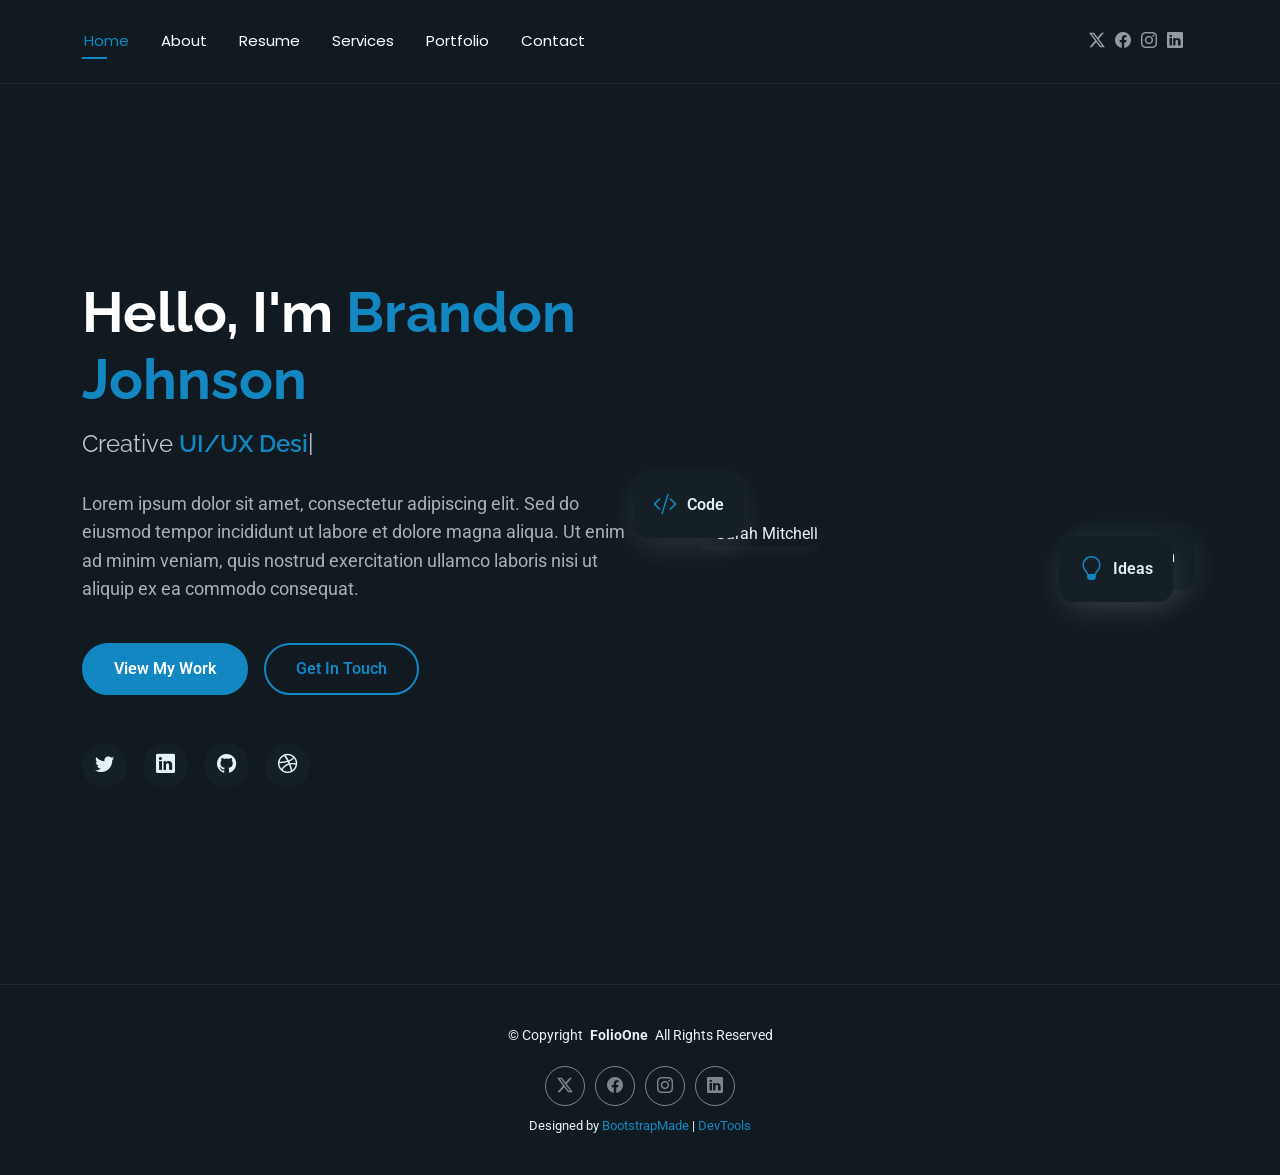
==== index.html @ 0d21492f "Sablono failai" ====
<!DOCTYPE html>
<html lang="en">

<head>
  <meta charset="utf-8">
  <meta content="width=device-width, initial-scale=1.0" name="viewport">
  <title>Index - FolioOne Bootstrap Template</title>
  <meta name="description" content="">
  <meta name="keywords" content="">

  <!-- Favicons -->
  <link href="assets/img/favicon.png" rel="icon">
  <link href="assets/img/apple-touch-icon.png" rel="apple-touch-icon">

  <!-- Fonts -->
  <link href="https://fonts.googleapis.com" rel="preconnect">
  <link href="https://fonts.gstatic.com" rel="preconnect" crossorigin>
  <link href="https://fonts.googleapis.com/css2?family=Roboto:ital,wght@0,100;0,300;0,400;0,500;0,700;0,900;1,100;1,300;1,400;1,500;1,700;1,900&family=Poppins:ital,wght@0,100;0,200;0,300;0,400;0,500;0,600;0,700;0,800;0,900;1,100;1,200;1,300;1,400;1,500;1,600;1,700;1,800;1,900&family=Raleway:ital,wght@0,100;0,200;0,300;0,400;0,500;0,600;0,700;0,800;0,900;1,100;1,200;1,300;1,400;1,500;1,600;1,700;1,800;1,900&display=swap" rel="stylesheet">

  <!-- Vendor CSS Files -->
  <link href="assets/vendor/bootstrap/css/bootstrap.min.css" rel="stylesheet">
  <link href="assets/vendor/bootstrap-icons/bootstrap-icons.css" rel="stylesheet">
  <link href="assets/vendor/aos/aos.css" rel="stylesheet">
  <link href="assets/vendor/swiper/swiper-bundle.min.css" rel="stylesheet">
  <link href="assets/vendor/glightbox/css/glightbox.min.css" rel="stylesheet">

  <!-- Main CSS File -->
  <link href="assets/css/main.css" rel="stylesheet">

  <!-- =======================================================
  * Template Name: FolioOne
  * Template URL: https://bootstrapmade.com/folioone-bootstrap-portfolio-website-template/
  * Updated: Aug 23 2025 with Bootstrap v5.3.7
  * Author: BootstrapMade.com
  * License: https://bootstrapmade.com/license/
  ======================================================== -->
</head>

<body class="index-page">

  <header id="header" class="header d-flex align-items-center light-background sticky-top">
    <div class="container position-relative d-flex align-items-center justify-content-between">

      <!-- <a href="index.html" class="logo d-flex align-items-center me-auto me-xl-0">
      <img src="assets/img/logo.webp" alt="">
      <h1 class="sitename">FolioOne</h1> 
    </a> -->

      <nav id="navmenu" class="navmenu">
        <ul>
          <li><a href="index.html" class="active">Home</a></li>
          <li><a href="about.html">About</a></li>
          <li><a href="resume.html">Resume</a></li>
          <li><a href="services.html">Services</a></li>
          <li><a href="portfolio.html">Portfolio</a></li>
          <li><a href="contact.html">Contact</a></li>
        </ul>
        <i class="mobile-nav-toggle d-xl-none bi bi-list"></i>
      </nav>

      <div class="header-social-links">
        <a href="#" class="twitter"><i class="bi bi-twitter-x"></i></a>
        <a href="#" class="facebook"><i class="bi bi-facebook"></i></a>
        <a href="#" class="instagram"><i class="bi bi-instagram"></i></a>
        <a href="#" class="linkedin"><i class="bi bi-linkedin"></i></a>
      </div>

    </div>
  </header>

  <main class="main">

    <!-- Hero Section -->
    <section id="hero" class="hero section">

      <div class="container" data-aos="fade-up" data-aos-delay="100">

        <div class="row gy-4 align-items-center">
          <div class="col-lg-6 order-2 order-lg-1">
            <div class="hero-content">
              <h1 data-aos="fade-up" data-aos-delay="200">Hello, I'm <span class="highlight">Brandon Johnson</span></h1>
              <h2 data-aos="fade-up" data-aos-delay="300">Creative <span class="typed" data-typed-items="UI/UX Designer, Web Developer, Digital Artist, Brand Strategist"></span></h2>
              <p data-aos="fade-up" data-aos-delay="400">Lorem ipsum dolor sit amet, consectetur adipiscing elit. Sed do eiusmod tempor incididunt ut labore et dolore magna aliqua. Ut enim ad minim veniam, quis nostrud exercitation ullamco laboris nisi ut aliquip ex ea commodo consequat.</p>
              <div class="hero-actions" data-aos="fade-up" data-aos-delay="500">
                <a href="portfolio.html" class="btn btn-primary">View My Work</a>
                <a href="contact.html" class="btn btn-outline">Get In Touch</a>
              </div>
              <div class="social-links" data-aos="fade-up" data-aos-delay="600">
                <a href="#"><i class="bi bi-twitter"></i></a>
                <a href="#"><i class="bi bi-linkedin"></i></a>
                <a href="#"><i class="bi bi-github"></i></a>
                <a href="#"><i class="bi bi-dribbble"></i></a>
              </div>
            </div>
          </div>
          <div class="col-lg-6 order-1 order-lg-2">
            <div class="hero-image" data-aos="zoom-in" data-aos-delay="300">
              <div class="image-wrapper">
                <img src="assets/img/profile/profile-square-11.webp" alt="Sarah Mitchell" class="img-fluid">
                <div class="floating-elements">
                  <div class="floating-card design" data-aos="fade-left" data-aos-delay="700">
                    <i class="bi bi-palette"></i>
                    <span>Design</span>
                  </div>
                  <div class="floating-card code" data-aos="fade-right" data-aos-delay="800">
                    <i class="bi bi-code-slash"></i>
                    <span>Code</span>
                  </div>
                  <div class="floating-card creativity" data-aos="fade-up" data-aos-delay="900">
                    <i class="bi bi-lightbulb"></i>
                    <span>Ideas</span>
                  </div>
                </div>
              </div>
            </div>
          </div>
        </div>

      </div>

    </section><!-- /Hero Section -->

  </main>

  <footer id="footer" class="footer">

    <div class="container">
      <div class="copyright text-center ">
        <p>© <span>Copyright</span> <strong class="px-1 sitename">FolioOne</strong> <span>All Rights Reserved<br></span></p>
      </div>
      <div class="social-links d-flex justify-content-center">
        <a href=""><i class="bi bi-twitter-x"></i></a>
        <a href=""><i class="bi bi-facebook"></i></a>
        <a href=""><i class="bi bi-instagram"></i></a>
        <a href=""><i class="bi bi-linkedin"></i></a>
      </div>
      <div class="credits">
        <!-- All the links in the footer should remain intact. -->
        <!-- You can delete the links only if you've purchased the pro version. -->
        <!-- Licensing information: https://bootstrapmade.com/license/ -->
        <!-- Purchase the pro version with working PHP/AJAX contact form: [buy-url] -->
        Designed by <a href="https://bootstrapmade.com/">BootstrapMade</a> | <a href="https://bootstrapmade.com/tools/">DevTools</a>
      </div>
    </div>

  </footer>

  <!-- Scroll Top -->
  <a href="#" id="scroll-top" class="scroll-top d-flex align-items-center justify-content-center"><i class="bi bi-arrow-up-short"></i></a>

  <!-- Preloader -->
  <div id="preloader"></div>

  <!-- Vendor JS Files -->
  <script src="assets/vendor/bootstrap/js/bootstrap.bundle.min.js"></script>
  <script src="assets/vendor/php-email-form/validate.js"></script>
  <script src="assets/vendor/aos/aos.js"></script>
  <script src="assets/vendor/typed.js/typed.umd.js"></script>
  <script src="assets/vendor/waypoints/noframework.waypoints.js"></script>
  <script src="assets/vendor/purecounter/purecounter_vanilla.js"></script>
  <script src="assets/vendor/swiper/swiper-bundle.min.js"></script>
  <script src="assets/vendor/imagesloaded/imagesloaded.pkgd.min.js"></script>
  <script src="assets/vendor/isotope-layout/isotope.pkgd.min.js"></script>
  <script src="assets/vendor/glightbox/js/glightbox.min.js"></script>

  <!-- Main JS File -->
  <script src="assets/js/main.js"></script>

</body>

</html>
---- assets/css/main.css ----
/**
* Template Name: FolioOne
* Template URL: https://bootstrapmade.com/folioone-bootstrap-portfolio-website-template/
* Updated: Aug 23 2025 with Bootstrap v5.3.7
* Author: BootstrapMade.com
* License: https://bootstrapmade.com/license/
*/

/*--------------------------------------------------------------
# Font & Color Variables
# Help: https://bootstrapmade.com/color-system/
--------------------------------------------------------------*/
/* Fonts */
:root {
  --default-font: "Roboto",  system-ui, -apple-system, "Segoe UI", Roboto, "Helvetica Neue", Arial, "Noto Sans", "Liberation Sans", sans-serif, "Apple Color Emoji", "Segoe UI Emoji", "Segoe UI Symbol", "Noto Color Emoji";
  --heading-font: "Raleway",  sans-serif;
  --nav-font: "Poppins",  sans-serif;
}

/* Global Colors - The following color variables are used throughout the website. Updating them here will change the color scheme of the entire website */
:root { 
  --background-color: #101a20; /* Background color for the entire website, including individual sections */
  --default-color: #e7f2f7; /* Default color used for the majority of the text content across the entire website */
  --heading-color: #ffffff; /* Color for headings, subheadings and title throughout the website */
  --accent-color: #1387c1; /* Accent color that represents your brand on the website. It's used for buttons, links, and other elements that need to stand out */
  --surface-color: #141f26; /* The surface color is used as a background of boxed elements within sections, such as cards, icon boxes, or other elements that require a visual separation from the global background. */
  --contrast-color: #ffffff; /* Contrast color for text, ensuring readability against backgrounds of accent, heading, or default colors. */
}

/* Nav Menu Colors - The following color variables are used specifically for the navigation menu. They are separate from the global colors to allow for more customization options */
:root {
  --nav-color: #ffffff;  /* The default color of the main navmenu links */
  --nav-hover-color: #1387c1; /* Applied to main navmenu links when they are hovered over or active */
  --nav-mobile-background-color: #213642; /* Used as the background color for mobile navigation menu */
  --nav-dropdown-background-color: #051117; /* Used as the background color for dropdown items that appear when hovering over primary navigation items */
  --nav-dropdown-color: #e7f2f7; /* Used for navigation links of the dropdown items in the navigation menu. */
  --nav-dropdown-hover-color: #1387c1; /* Similar to --nav-hover-color, this color is applied to dropdown navigation links when they are hovered over. */
}

/* Color Presets - These classes override global colors when applied to any section or element, providing reuse of the sam color scheme. */

.light-background {
  --background-color: #142027;
  --surface-color: #325264;
}

.dark-background {
  --background-color: #0b1419;
  --default-color: #ffffff;
  --heading-color: #ffffff;
  --surface-color: #252525;
  --contrast-color: #ffffff;
}

/* Smooth scroll */
:root {
  scroll-behavior: smooth;
}

/*--------------------------------------------------------------
# General Styling & Shared Classes
--------------------------------------------------------------*/
body {
  color: var(--default-color);
  background-color: var(--background-color);
  font-family: var(--default-font);
}

a {
  color: var(--accent-color);
  text-decoration: none;
  transition: 0.3s;
}

a:hover {
  color: color-mix(in srgb, var(--accent-color), transparent 25%);
  text-decoration: none;
}

h1,
h2,
h3,
h4,
h5,
h6 {
  color: var(--heading-color);
  font-family: var(--heading-font);
}

/* PHP Email Form Messages
------------------------------*/
.php-email-form .error-message {
  display: none;
  background: #df1529;
  color: #ffffff;
  text-align: left;
  padding: 15px;
  margin-bottom: 24px;
  font-weight: 600;
}

.php-email-form .sent-message {
  display: none;
  color: #ffffff;
  background: #059652;
  text-align: center;
  padding: 15px;
  margin-bottom: 24px;
  font-weight: 600;
}

.php-email-form .loading {
  display: none;
  background: var(--surface-color);
  text-align: center;
  padding: 15px;
  margin-bottom: 24px;
}

.php-email-form .loading:before {
  content: "";
  display: inline-block;
  border-radius: 50%;
  width: 24px;
  height: 24px;
  margin: 0 10px -6px 0;
  border: 3px solid var(--accent-color);
  border-top-color: var(--surface-color);
  animation: php-email-form-loading 1s linear infinite;
}

@keyframes php-email-form-loading {
  0% {
    transform: rotate(0deg);
  }

  100% {
    transform: rotate(360deg);
  }
}

/*--------------------------------------------------------------
# Global Header
--------------------------------------------------------------*/
.header {
  --background-color: rgba(255, 255, 255, 0);
  color: var(--default-color);
  background-color: var(--background-color);
  padding: 15px 0;
  transition: all 0.5s;
  z-index: 997;
  border-bottom: 1px solid color-mix(in srgb, var(--default-color), transparent 92%);
}

.header .logo {
  line-height: 1;
}

.header .logo img {
  max-height: 36px;
  margin-right: 8px;
}

.header .logo h1 {
  font-size: 32px;
  margin: 0;
  font-weight: 400;
  color: var(--heading-color);
}

.header .header-social-links {
  padding-right: 15px;
}

.header .header-social-links a {
  color: color-mix(in srgb, var(--default-color), transparent 40%);
  padding-left: 6px;
  display: inline-block;
  transition: 0.3s;
  font-size: 16px;
}

.header .header-social-links a:hover {
  color: var(--default-color);
}

.header .header-social-links a i {
  line-height: 0px;
}

@media (max-width: 1200px) {
  .header .logo {
    order: 1;
  }

  .header .header-social-links {
    order: 2;
  }

  .header .navmenu {
    order: 3;
  }
}

/* Global Header on Scroll
------------------------------*/
.scrolled .header {
  --background-color: rgba(16, 26, 32, 0.9);
}

/*--------------------------------------------------------------
# Navigation Menu
--------------------------------------------------------------*/
/* Desktop Navigation */
@media (min-width: 1200px) {
  .navmenu {
    padding: 0;
  }

  .navmenu ul {
    margin: 0;
    padding: 0;
    display: flex;
    list-style: none;
    align-items: center;
  }

  .navmenu li {
    position: relative;
  }

  .navmenu>ul>li {
    white-space: nowrap;
    padding: 15px 28px 15px 0;
  }

  .navmenu>ul>li:last-child {
    padding-right: 0;
  }

  .navmenu a,
  .navmenu a:focus {
    color: var(--nav-color);
    font-size: 15px;
    padding: 0 2px;
    font-family: var(--nav-font);
    font-weight: 400;
    display: flex;
    align-items: center;
    justify-content: space-between;
    white-space: nowrap;
    transition: 0.3s;
    position: relative;
  }

  .navmenu a i,
  .navmenu a:focus i {
    font-size: 12px;
    line-height: 0;
    margin-left: 5px;
    transition: 0.3s;
  }

  .navmenu>ul>li>a:before {
    content: "";
    position: absolute;
    height: 2px;
    bottom: -6px;
    left: 0;
    background-color: var(--nav-hover-color);
    visibility: hidden;
    width: 0px;
    transition: all 0.3s ease-in-out 0s;
  }

  .navmenu a:hover:before,
  .navmenu li:hover>a:before,
  .navmenu .active:before {
    visibility: visible;
    width: 25px;
  }

  .navmenu li:hover>a,
  .navmenu .active,
  .navmenu .active:focus {
    color: var(--nav-hover-color);
  }

  .navmenu .dropdown ul {
    margin: 0;
    padding: 10px 0;
    background: var(--nav-dropdown-background-color);
    display: block;
    position: absolute;
    visibility: hidden;
    left: -5px;
    top: 130%;
    opacity: 0;
    transition: 0.3s;
    border-radius: 4px;
    z-index: 99;
    box-shadow: 0px 0px 30px rgba(0, 0, 0, 0.1);
  }

  .navmenu .dropdown ul li {
    min-width: 200px;
  }

  .navmenu .dropdown ul a {
    padding: 10px 20px;
    font-size: 15px;
    text-transform: none;
    color: var(--nav-dropdown-color);
  }

  .navmenu .dropdown ul a i {
    font-size: 12px;
  }

  .navmenu .dropdown ul a:hover,
  .navmenu .dropdown ul .active:hover,
  .navmenu .dropdown ul li:hover>a {
    color: var(--nav-dropdown-hover-color);
  }

  .navmenu .dropdown:hover>ul {
    opacity: 1;
    top: 100%;
    visibility: visible;
  }

  .navmenu .dropdown .dropdown ul {
    top: 0;
    left: -90%;
    visibility: hidden;
  }

  .navmenu .dropdown .dropdown:hover>ul {
    opacity: 1;
    top: 0;
    left: -100%;
    visibility: visible;
  }
}

/* Mobile Navigation */
@media (max-width: 1199px) {
  .mobile-nav-toggle {
    color: var(--nav-color);
    font-size: 28px;
    line-height: 0;
    margin-right: 10px;
    cursor: pointer;
    transition: color 0.3s;
  }

  .navmenu {
    padding: 0;
    z-index: 9997;
  }

  .navmenu ul {
    display: none;
    list-style: none;
    position: absolute;
    inset: 60px 20px 20px 20px;
    padding: 10px 0;
    margin: 0;
    border-radius: 6px;
    background-color: var(--nav-mobile-background-color);
    border: 1px solid color-mix(in srgb, var(--default-color), transparent 90%);
    box-shadow: none;
    overflow-y: auto;
    transition: 0.3s;
    z-index: 9998;
  }

  .navmenu a,
  .navmenu a:focus {
    color: var(--nav-dropdown-color);
    padding: 10px 20px;
    font-family: var(--nav-font);
    font-size: 17px;
    font-weight: 500;
    display: flex;
    align-items: center;
    justify-content: space-between;
    white-space: nowrap;
    transition: 0.3s;
  }

  .navmenu a i,
  .navmenu a:focus i {
    font-size: 12px;
    line-height: 0;
    margin-left: 5px;
    width: 30px;
    height: 30px;
    display: flex;
    align-items: center;
    justify-content: center;
    border-radius: 50%;
    transition: 0.3s;
    background-color: color-mix(in srgb, var(--accent-color), transparent 90%);
  }

  .navmenu a i:hover,
  .navmenu a:focus i:hover {
    background-color: var(--accent-color);
    color: var(--contrast-color);
  }

  .navmenu a:hover,
  .navmenu .active,
  .navmenu .active:focus {
    color: var(--nav-dropdown-hover-color);
  }

  .navmenu .active i,
  .navmenu .active:focus i {
    background-color: var(--accent-color);
    color: var(--contrast-color);
    transform: rotate(180deg);
  }

  .navmenu .dropdown ul {
    position: static;
    display: none;
    z-index: 99;
    padding: 10px 0;
    margin: 10px 20px;
    background-color: var(--nav-dropdown-background-color);
    transition: all 0.5s ease-in-out;
  }

  .navmenu .dropdown ul ul {
    background-color: rgba(33, 37, 41, 0.1);
  }

  .navmenu .dropdown>.dropdown-active {
    display: block;
    background-color: rgba(33, 37, 41, 0.03);
  }

  .mobile-nav-active {
    overflow: hidden;
  }

  .mobile-nav-active .mobile-nav-toggle {
    color: #fff;
    position: absolute;
    font-size: 32px;
    top: 15px;
    right: 15px;
    margin-right: 0;
    z-index: 9999;
  }

  .mobile-nav-active .navmenu {
    position: fixed;
    overflow: hidden;
    inset: 0;
    background: rgba(33, 37, 41, 0.8);
    transition: 0.3s;
  }

  .mobile-nav-active .navmenu>ul {
    display: block;
  }
}

/*--------------------------------------------------------------
# Global Footer
--------------------------------------------------------------*/
.footer {
  color: var(--default-color);
  background-color: var(--background-color);
  font-size: 14px;
  padding: 40px 0;
  position: relative;
  border-top: 1px solid color-mix(in srgb, var(--default-color), transparent 92%);
}

.footer .copyright p {
  margin-bottom: 0;
}

.footer .social-links {
  margin-top: 20px;
}

.footer .social-links a {
  display: flex;
  align-items: center;
  justify-content: center;
  width: 40px;
  height: 40px;
  border-radius: 50%;
  border: 1px solid color-mix(in srgb, var(--default-color), transparent 50%);
  font-size: 16px;
  color: color-mix(in srgb, var(--default-color), transparent 50%);
  margin: 0 5px;
  transition: 0.3s;
}

.footer .social-links a:hover {
  color: var(--accent-color);
  border-color: var(--accent-color);
}

.footer .credits {
  margin-top: 10px;
  font-size: 13px;
  text-align: center;
}

/*--------------------------------------------------------------
# Preloader
--------------------------------------------------------------*/
#preloader {
  position: fixed;
  inset: 0;
  z-index: 9999;
  overflow: hidden;
  background-color: var(--background-color);
  transition: all 0.6s ease-out;
  width: 100%;
  height: 100vh;
}

#preloader:before,
#preloader:after {
  content: "";
  position: absolute;
  border: 4px solid var(--accent-color);
  border-radius: 50%;
  animation: animate-preloader 2s cubic-bezier(0, 0.2, 0.8, 1) infinite;
}

#preloader:after {
  animation-delay: -0.5s;
}

@keyframes animate-preloader {
  0% {
    width: 10px;
    height: 10px;
    top: calc(50% - 5px);
    left: calc(50% - 5px);
    opacity: 1;
  }

  100% {
    width: 72px;
    height: 72px;
    top: calc(50% - 36px);
    left: calc(50% - 36px);
    opacity: 0;
  }
}

/*--------------------------------------------------------------
# Scroll Top Button
--------------------------------------------------------------*/
.scroll-top {
  position: fixed;
  visibility: hidden;
  opacity: 0;
  right: 15px;
  bottom: -15px;
  z-index: 99999;
  background-color: var(--accent-color);
  width: 44px;
  height: 44px;
  border-radius: 50px;
  transition: all 0.4s;
}

.scroll-top i {
  font-size: 24px;
  color: var(--contrast-color);
  line-height: 0;
}

.scroll-top:hover {
  background-color: color-mix(in srgb, var(--accent-color), transparent 20%);
  color: var(--contrast-color);
}

.scroll-top.active {
  visibility: visible;
  opacity: 1;
  bottom: 15px;
}

/*--------------------------------------------------------------
# Disable aos animation delay on mobile devices
--------------------------------------------------------------*/
@media screen and (max-width: 768px) {
  [data-aos-delay] {
    transition-delay: 0 !important;
  }
}

/*--------------------------------------------------------------
# Global Page Titles & Breadcrumbs
--------------------------------------------------------------*/
.page-title {
  color: var(--default-color);
  background-color: var(--background-color);
  position: relative;
}

.page-title .heading {
  padding: 80px 0;
  border-top: 1px solid color-mix(in srgb, var(--default-color), transparent 90%);
}

.page-title .heading h1 {
  font-size: 38px;
  font-weight: 700;
}

.page-title nav {
  background-color: color-mix(in srgb, var(--default-color), transparent 96%);
  padding: 20px 0;
}

.page-title nav ol {
  display: flex;
  flex-wrap: wrap;
  list-style: none;
  padding: 0;
  margin: 0;
  font-size: 16px;
  font-weight: 400;
}

.page-title nav ol li+li {
  padding-left: 10px;
}

.page-title nav ol li+li::before {
  content: "/";
  display: inline-block;
  padding-right: 10px;
  color: color-mix(in srgb, var(--default-color), transparent 70%);
}

/*--------------------------------------------------------------
# Global Sections
--------------------------------------------------------------*/
section,
.section {
  color: var(--default-color);
  background-color: var(--background-color);
  padding: 60px 0;
  scroll-margin-top: 100px;
  overflow: clip;
}

@media (max-width: 1199px) {

  section,
  .section {
    scroll-margin-top: 66px;
  }
}

/*--------------------------------------------------------------
# Global Section Titles
--------------------------------------------------------------*/
.section-title {
  text-align: center;
  padding-bottom: 60px;
  position: relative;
}

.section-title h2 {
  font-size: 3.5rem;
  font-weight: 400;
  line-height: 1.2;
  color: var(--heading-color);
  margin-bottom: 1.5rem;
  letter-spacing: -1px;
}

@media (max-width: 768px) {
  .section-title h2 {
    font-size: 2.5rem;
  }
}

.section-title p {
  font-size: 1.125rem;
  line-height: 1.8;
  color: color-mix(in srgb, var(--default-color), transparent 25%);
  max-width: 900px;
  margin: 0 auto;
  text-wrap: balance;
}

/*--------------------------------------------------------------
# Hero Section
--------------------------------------------------------------*/
.hero {
  padding: 80px 0;
  min-height: 100vh;
  display: flex;
  align-items: center;
}

.hero .hero-content h1 {
  font-size: 3.5rem;
  font-weight: 700;
  margin-bottom: 1rem;
  line-height: 1.2;
}

.hero .hero-content h1 .highlight {
  color: var(--accent-color);
  position: relative;
}

.hero .hero-content h1 .highlight::after {
  content: "";
  position: absolute;
  bottom: 0;
  left: 0;
  width: 100%;
  height: 3px;
  background: linear-gradient(90deg, var(--accent-color), color-mix(in srgb, var(--accent-color), transparent 50%));
  border-radius: 2px;
}

@media (max-width: 768px) {
  .hero .hero-content h1 {
    font-size: 2.5rem;
  }
}

.hero .hero-content h2 {
  font-size: 1.5rem;
  font-weight: 400;
  margin-bottom: 2rem;
  color: color-mix(in srgb, var(--default-color), transparent 20%);
}

.hero .hero-content h2 .typed {
  color: var(--accent-color);
  font-weight: 600;
}

@media (max-width: 768px) {
  .hero .hero-content h2 {
    font-size: 1.25rem;
  }
}

.hero .hero-content p {
  font-size: 1.1rem;
  line-height: 1.6;
  margin-bottom: 2.5rem;
  color: color-mix(in srgb, var(--default-color), transparent 30%);
}

.hero .hero-actions {
  display: flex;
  gap: 1rem;
  margin-bottom: 3rem;
}

.hero .hero-actions .btn {
  padding: 12px 30px;
  border-radius: 50px;
  font-weight: 600;
  text-decoration: none;
  transition: all 0.3s ease;
  border: 2px solid;
}

.hero .hero-actions .btn.btn-primary {
  background: var(--accent-color);
  color: var(--contrast-color);
  border-color: var(--accent-color);
}

.hero .hero-actions .btn.btn-primary:hover {
  background: color-mix(in srgb, var(--accent-color), black 15%);
  border-color: color-mix(in srgb, var(--accent-color), black 15%);
  transform: translateY(-2px);
}

.hero .hero-actions .btn.btn-outline {
  background: transparent;
  color: var(--accent-color);
  border-color: var(--accent-color);
}

.hero .hero-actions .btn.btn-outline:hover {
  transform: translateY(-2px);
}

@media (max-width: 576px) {
  .hero .hero-actions {
    flex-direction: column;
  }

  .hero .hero-actions .btn {
    text-align: center;
  }
}

.hero .social-links {
  display: flex;
  gap: 1rem;
}

.hero .social-links a {
  width: 45px;
  height: 45px;
  background: var(--surface-color);
  border-radius: 50%;
  display: flex;
  align-items: center;
  justify-content: center;
  color: var(--default-color);
  font-size: 1.2rem;
  transition: all 0.3s ease;
}

.hero .social-links a:hover {
  background: var(--accent-color);
  color: var(--contrast-color);
  transform: translateY(-3px);
  box-shadow: 0 8px 25px color-mix(in srgb, var(--accent-color), transparent 70%);
}

.hero .hero-image {
  position: relative;
}

.hero .hero-image .image-wrapper {
  position: relative;
  max-width: 450px;
  margin: 0 auto;
}

.hero .hero-image .image-wrapper img {
  border-radius: 20px;
  box-shadow: 0 5px 15px color-mix(in srgb, var(--default-color), transparent 95%);
  transition: transform 0.3s ease;
}

.hero .hero-image .image-wrapper img:hover {
  transform: scale(1.02);
}

.hero .hero-image .floating-elements {
  position: absolute;
  top: 0;
  left: 0;
  right: 0;
  bottom: 0;
  pointer-events: none;
}

.hero .hero-image .floating-elements .floating-card {
  position: absolute;
  background: var(--surface-color);
  padding: 15px 20px;
  border-radius: 15px;
  box-shadow: 0 10px 30px color-mix(in srgb, var(--default-color), transparent 90%);
  display: flex;
  align-items: center;
  gap: 10px;
  font-weight: 600;
  animation: float 3s ease-in-out infinite;
}

.hero .hero-image .floating-elements .floating-card i {
  font-size: 1.5rem;
  color: var(--accent-color);
}

.hero .hero-image .floating-elements .floating-card.design {
  top: 10%;
  right: -10%;
  animation-delay: 0s;
}

.hero .hero-image .floating-elements .floating-card.code {
  bottom: 30%;
  left: -15%;
  animation-delay: 1s;
}

.hero .hero-image .floating-elements .floating-card.creativity {
  top: 60%;
  right: -5%;
  animation-delay: 2s;
}

@media (max-width: 992px) {
  .hero .hero-image .floating-elements .floating-card {
    display: none;
  }
}

@keyframes float {

  0%,
  100% {
    transform: translateY(0px);
  }

  50% {
    transform: translateY(-10px);
  }
}

@media (max-width: 992px) {
  .hero .hero-content {
    text-align: center;
    margin-bottom: 3rem;
  }
}

/*--------------------------------------------------------------
# About Section
--------------------------------------------------------------*/
.about .intro-content .eyebrow {
  display: inline-block;
  letter-spacing: 0.12em;
  text-transform: uppercase;
  font-size: 12px;
  color: color-mix(in srgb, var(--default-color), transparent 40%);
  margin-bottom: 16px;
}

.about .intro-content .headline {
  font-family: var(--heading-font);
  font-weight: 300;
  line-height: 1.2;
  font-size: clamp(28px, 4vw, 44px);
  margin: 0 0 24px 0;
}

.about .intro-content .lead {
  font-size: 18px;
  line-height: 1.8;
  color: color-mix(in srgb, var(--default-color), transparent 10%);
  margin-bottom: 24px;
}

.about .intro-content p {
  line-height: 1.8;
  margin-bottom: 24px;
  color: color-mix(in srgb, var(--default-color), transparent 5%);
}

.about .intro-content .cta-group {
  display: flex;
  gap: 24px;
  align-items: center;
  margin-top: 24px;
}

.about .intro-content .cta-group .btn-ghost {
  display: inline-flex;
  align-items: center;
  gap: 8px;
  padding: 12px 18px;
  border-radius: 6px;
  color: var(--accent-color);
  background: color-mix(in srgb, var(--accent-color), transparent 92%);
  border: 1px solid color-mix(in srgb, var(--accent-color), transparent 70%);
  transition: 0.3s ease-in-out;
}

.about .intro-content .cta-group .btn-ghost:hover,
.about .intro-content .cta-group .btn-ghost:focus {
  color: var(--contrast-color);
  background: var(--accent-color);
  border-color: var(--accent-color);
  outline: none;
  box-shadow: 0 0 0 3px color-mix(in srgb, var(--accent-color), transparent 70%);
}

.about .intro-content .cta-group .link-underline {
  display: inline-flex;
  align-items: center;
  gap: 8px;
  position: relative;
  color: var(--accent-color);
  padding-bottom: 4px;
  transition: 0.3s ease-in-out;
}

.about .intro-content .cta-group .link-underline::after {
  content: "";
  position: absolute;
  left: 0;
  right: 0;
  bottom: 0;
  height: 1px;
  background: color-mix(in srgb, var(--accent-color), transparent 40%);
  transform: scaleX(0.4);
  transform-origin: left;
  transition: 0.3s ease-in-out;
}

.about .intro-content .cta-group .link-underline:hover,
.about .intro-content .cta-group .link-underline:focus {
  color: color-mix(in srgb, var(--accent-color), transparent 10%);
  outline: none;
}

.about .intro-content .cta-group .link-underline:hover::after,
.about .intro-content .cta-group .link-underline:focus::after {
  transform: scaleX(1);
}

.about .profile-figure {
  margin: 0;
}

.about .profile-figure .profile-photo {
  width: 88%;
  max-width: 440px;
  border-radius: 18px;
  box-shadow: 0 10px 30px color-mix(in srgb, var(--default-color), transparent 92%);
  transform: translateY(0);
  transition: transform 0.3s ease-in-out;
}

.about .profile-figure .profile-caption {
  margin-top: 24px;
  display: flex;
  align-items: center;
  justify-content: center;
}

.about .profile-figure .profile-caption .meta {
  font-size: 14px;
  color: color-mix(in srgb, var(--default-color), transparent 20%);
}

.about .profile-figure .profile-caption .meta .funfact {
  font-size: 13px;
  margin-top: 4px;
  color: color-mix(in srgb, var(--default-color), transparent 35%);
}

.about .profile-figure:hover .profile-photo {
  transform: translateY(-4px);
}

.about .skill-item {
  padding: 24px;
  border-radius: 6px;
  transition: 0.3s ease-in-out;
  background: color-mix(in srgb, var(--surface-color), var(--accent-color) 2%);
  border: 1px solid color-mix(in srgb, var(--default-color), transparent 88%);
  height: 100%;
}

.about .skill-item i {
  font-size: 24px;
  color: var(--accent-color);
  margin-bottom: 16px;
  display: inline-block;
}

.about .skill-item h3 {
  font-size: 16px;
  margin-bottom: 6px;
  font-weight: 500;
}

.about .skill-item p {
  margin: 0;
  font-size: 14px;
  color: color-mix(in srgb, var(--default-color), transparent 25%);
}

.about .skill-item:hover {
  transform: translateY(-3px);
  border-color: color-mix(in srgb, var(--accent-color), transparent 60%);
  box-shadow: 0 10px 30px color-mix(in srgb, var(--default-color), transparent 92%);
}

.about .timeline-item {
  position: relative;
  padding-left: 26px;
}

.about .timeline-item time {
  display: inline-block;
  font-size: 12px;
  letter-spacing: 0.08em;
  text-transform: uppercase;
  color: color-mix(in srgb, var(--default-color), transparent 45%);
  margin-bottom: 6px;
}

.about .timeline-item h4 {
  font-size: 18px;
  font-weight: 400;
  margin: 0 0 6px;
}

.about .timeline-item p {
  font-size: 14px;
  color: color-mix(in srgb, var(--default-color), transparent 25%);
  margin: 0;
}

.about .timeline-item .dot {
  position: absolute;
  left: 0;
  top: 4px;
  width: 10px;
  height: 10px;
  border-radius: 50%;
  background: var(--accent-color);
  box-shadow: 0 0 0 6px color-mix(in srgb, var(--accent-color), transparent 80%);
}

.about .personal-quote {
  padding: 24px 0;
}

.about .personal-quote p {
  font-family: var(--heading-font);
  font-weight: 300;
  font-size: clamp(20px, 3vw, 28px);
  line-height: 1.5;
  color: color-mix(in srgb, var(--default-color), transparent 5%);
  margin: 0 auto;
  max-width: 800px;
}

.about .fact-pill {
  display: flex;
  align-items: center;
  justify-content: center;
  gap: 10px;
  padding: 10px 14px;
  border-radius: 999px;
  border: 1px solid color-mix(in srgb, var(--default-color), transparent 85%);
  background: var(--surface-color);
  color: color-mix(in srgb, var(--default-color), transparent 10%);
  transition: 0.3s ease-in-out;
}

.about .fact-pill i {
  color: var(--accent-color);
}

.about .fact-pill span {
  font-size: 14px;
}

.about .fact-pill:hover {
  transform: translateY(-2px);
  border-color: color-mix(in srgb, var(--accent-color), transparent 60%);
  box-shadow: 0 10px 30px color-mix(in srgb, var(--default-color), transparent 92%);
}

.about .fact-pill:focus-within {
  box-shadow: 0 0 0 3px color-mix(in srgb, var(--accent-color), transparent 70%);
}

@media (max-width: 992px) {
  .about .profile-figure {
    text-align: center !important;
  }

  .about .profile-figure .profile-photo {
    width: 72%;
  }

  .about .intro-content .cta-group {
    flex-wrap: wrap;
  }
}

@media (max-width: 576px) {
  .about .profile-figure .profile-photo {
    width: 100%;
  }
}

/*--------------------------------------------------------------
# Skills Section
--------------------------------------------------------------*/
.skills .skill-box {
  background-color: var(--surface-color);
  padding: 2rem;
  border-radius: 8px;
  box-shadow: 0 0 20px rgba(0, 0, 0, 0.05);
}

.skills .skill-box h3 {
  font-size: 1.2rem;
  margin-bottom: 1rem;
  font-weight: 600;
}

.skills .skill-box p {
  font-size: 0.9rem;
  margin-bottom: 0.8rem;
  opacity: 0.6;
}

.skills .skill-box .progress {
  background-color: color-mix(in srgb, var(--accent-color), transparent 85%);
  border-radius: 50px;
  height: 8px;
  margin-top: 5px;
  overflow: hidden;
}

.skills .skill-box .progress .progress-bar {
  background-color: var(--accent-color);
  height: 100%;
  position: relative;
  border-radius: 50px;
  transition: 0.9s;
  width: 1px;
}

/*--------------------------------------------------------------
# Stats Section
--------------------------------------------------------------*/
.stats .avatars {
  position: relative;
}

.stats .avatars img {
  width: 60px;
  height: 60px;
  border: 3px solid var(--accent-color);
  margin-right: -15px;
  transition: transform 0.3s ease;
}

.stats .avatars img:hover {
  transform: translateY(-5px);
  z-index: 2;
}

.stats .counters h2 {
  color: var(--heading-color);
  font-size: 48px;
  font-weight: 700;
  margin-bottom: 10px;
}

.stats .counters h2 span {
  display: inline-block;
}

.stats .counters p {
  color: var(--default-color);
  font-size: 18px;
  margin: 0;
  opacity: 0.9;
}

@media (max-width: 991px) {
  .stats .row {
    text-align: center;
  }

  .stats .avatars {
    justify-content: center;
    margin-bottom: 40px;
  }

  .stats .counters h2 {
    font-size: 36px;
  }

  .stats .counters p {
    font-size: 16px;
  }

  .stats .counters .col-md-4 {
    margin-bottom: 30px;
  }

  .stats .counters .col-md-4:last-child {
    margin-bottom: 0;
  }
}

@media (max-width: 576px) {
  .stats {
    padding: 60px 0;
  }

  .stats .avatars {
    flex-wrap: wrap;
    justify-content: center;
  }

  .stats .avatars img {
    margin: 0 -8px;
  }
}

/*--------------------------------------------------------------
# Testimonials Section
--------------------------------------------------------------*/
.testimonials .testimonials-carousel,
.testimonials .testimonials-slider {
  overflow: hidden;
}

.testimonials .testimonial-item .testimonial-content {
  border-left: 3px solid var(--accent-color);
  padding-left: 30px;
}

.testimonials .testimonial-item .testimonial-img {
  border-radius: 50%;
  border: 4px solid var(--background-color);
  margin: 0 auto;
}

.testimonials .testimonial-item h3 {
  font-size: 20px;
  font-weight: bold;
  margin: 10px 0 5px 0;
}

.testimonials .testimonial-item h4 {
  font-size: 14px;
  color: color-mix(in srgb, var(--default-color), transparent 40%);
  margin: 0 0 10px 0;
}

.testimonials .testimonial-item .stars i {
  color: #ffc107;
  margin: 0 1px;
}

.testimonials .testimonial-item .quote-icon-left,
.testimonials .testimonial-item .quote-icon-right {
  color: color-mix(in srgb, var(--accent-color), transparent 50%);
  font-size: 26px;
  line-height: 0;
}

.testimonials .testimonial-item .quote-icon-left {
  display: inline-block;
  left: -5px;
  position: relative;
}

.testimonials .testimonial-item .quote-icon-right {
  display: inline-block;
  right: -5px;
  position: relative;
  top: 10px;
  transform: scale(-1, -1);
}

.testimonials .testimonial-item p {
  font-style: italic;
}

.testimonials .swiper-wrapper {
  height: auto;
}

.testimonials .swiper-pagination {
  margin-top: 30px;
  position: relative;
}

.testimonials .swiper-pagination .swiper-pagination-bullet {
  width: 12px;
  height: 12px;
  background-color: color-mix(in srgb, var(--default-color), transparent 85%);
  opacity: 1;
}

.testimonials .swiper-pagination .swiper-pagination-bullet-active {
  background-color: var(--accent-color);
}

/*--------------------------------------------------------------
# Resume Section
--------------------------------------------------------------*/
.resume .resume-item {
  margin-bottom: 3rem;
}

.resume .resume-item .resume-title {
  font-size: 1.75rem;
  font-weight: 700;
  margin-bottom: 1.5rem;
  padding-bottom: 1.5rem;
  position: relative;
  color: var(--heading-color);
}

.resume .resume-item .resume-title::after {
  content: "";
  position: absolute;
  display: block;
  width: 50px;
  height: 3px;
  background: var(--accent-color);
  bottom: 0;
  left: 0;
}

.resume .resume-item .resume-content {
  padding-left: 1.25rem;
  border-left: 2px solid color-mix(in srgb, var(--accent-color), transparent 85%);
}

.resume .resume-item article {
  position: relative;
  margin-bottom: 2.5rem;
}

.resume .resume-item article::before {
  content: "";
  position: absolute;
  width: 16px;
  height: 16px;
  border-radius: 50%;
  left: -1.8rem;
  top: 0.25rem;
  background: var(--background-color);
  border: 2px solid var(--accent-color);
}

.resume .resume-item article h4 {
  font-size: 1.25rem;
  font-weight: 600;
  margin-bottom: 0.5rem;
  color: var(--heading-color);
}

.resume .resume-item article h5 {
  font-size: 1rem;
  background: color-mix(in srgb, var(--accent-color), transparent 92%);
  padding: 0.375rem 0.75rem;
  display: inline-block;
  font-weight: 600;
  margin: 0.5rem 0;
  color: var(--accent-color);
  border-radius: 4px;
}

.resume .resume-item article .institution,
.resume .resume-item article .company {
  font-size: 1rem;
  margin-bottom: 1rem;
  color: color-mix(in srgb, var(--default-color), transparent 25%);
}

.resume .resume-item article p {
  margin-bottom: 1rem;
}

.resume .resume-item article ul {
  padding-left: 1.25rem;
  margin-bottom: 0;
}

.resume .resume-item article ul li {
  padding-bottom: 0.75rem;
  position: relative;
}

.resume .resume-item article ul li:last-child {
  padding-bottom: 0;
}

.resume .skill-item {
  margin-bottom: 2rem;
}

.resume .skill-item h4 {
  font-size: 1rem;
  font-weight: 600;
  margin-bottom: 0.75rem;
  color: var(--heading-color);
}

.resume .skill-item .progress {
  height: 0.75rem;
  background-color: color-mix(in srgb, var(--accent-color), transparent 92%);
  border-radius: 1rem;
  overflow: visible;
}

.resume .skill-item .progress .progress-bar {
  background-color: var(--accent-color);
  position: relative;
  border-radius: 1rem;
  width: 0;
  transition: width 1s ease;
}

.resume .skill-item .progress .progress-bar::after {
  content: attr(aria-valuenow) "%";
  position: absolute;
  right: 0;
  top: -1.75rem;
  font-size: 0.875rem;
  font-weight: 600;
  color: var(--accent-color);
}

@media (max-width: 991.98px) {
  .resume .resume-item {
    margin-bottom: 2rem;
  }
}

@media (max-width: 767.98px) {
  .resume .resume-content {
    padding-left: 1rem !important;
  }

  .resume article::before {
    left: -2rem !important;
  }
}

/*--------------------------------------------------------------
# Services Section
--------------------------------------------------------------*/
.services .service-item {
  display: flex;
  background-color: var(--surface-color);
  border-radius: 12px;
  padding: 2rem;
  height: 100%;
  position: relative;
  overflow: hidden;
  box-shadow: 0 5px 20px rgba(0, 0, 0, 0.03);
  transition: all 0.4s ease;
}

.services .service-item::before {
  content: "";
  position: absolute;
  left: 0;
  top: 0;
  height: 100%;
  width: 4px;
  background-color: var(--accent-color);
  transform: scaleY(0);
  transform-origin: bottom;
  transition: transform 0.4s cubic-bezier(0.65, 0, 0.35, 1);
}

.services .service-item:hover {
  box-shadow: 0 10px 30px rgba(0, 0, 0, 0.08);
  transform: translateY(-5px);
}

.services .service-item:hover::before {
  transform: scaleY(1);
}

.services .service-item:hover .service-icon {
  background-color: var(--accent-color);
  color: var(--contrast-color);
  transform: rotateY(180deg);
}

.services .service-item:hover .service-icon i {
  transform: rotateY(180deg);
}

.services .service-item:hover .service-link i {
  transform: translateX(5px);
}

.services .service-icon {
  flex-shrink: 0;
  width: 70px;
  height: 70px;
  border-radius: 12px;
  background-color: color-mix(in srgb, var(--accent-color), transparent 90%);
  color: var(--accent-color);
  display: flex;
  align-items: center;
  justify-content: center;
  margin-right: 1.5rem;
  transition: all 0.5s ease;
}

.services .service-icon i {
  font-size: 2rem;
  transition: transform 0.5s ease;
}

.services .service-content {
  flex-grow: 1;
}

.services .service-content h3 {
  font-size: 1.4rem;
  margin-bottom: 1rem;
  font-weight: 700;
  color: var(--heading-color);
}

.services .service-content p {
  margin-bottom: 1.25rem;
  color: color-mix(in srgb, var(--default-color), transparent 20%);
}

.services .service-link {
  display: inline-flex;
  align-items: center;
  color: var(--accent-color);
  font-weight: 600;
  text-decoration: none;
  transition: color 0.3s ease;
}

.services .service-link span {
  margin-right: 0.5rem;
}

.services .service-link i {
  transition: transform 0.3s ease;
}

.services .service-link:hover {
  color: color-mix(in srgb, var(--accent-color), transparent 25%);
}

@media (max-width: 767.98px) {
  .services .service-item {
    padding: 1.5rem;
    margin-bottom: 1rem;
  }

  .services .service-icon {
    width: 60px;
    height: 60px;
    margin-right: 1rem;
  }

  .services .service-icon i {
    font-size: 1.5rem;
  }

  .services .service-content h3 {
    font-size: 1.2rem;
    margin-bottom: 0.75rem;
  }

  .services .service-content p {
    margin-bottom: 1rem;
    font-size: 0.95rem;
  }
}

@media (max-width: 575.98px) {
  .services .service-item {
    flex-direction: column;
    text-align: center;
  }

  .services .service-item::before {
    width: 100%;
    height: 4px;
    transform: scaleX(0);
    transform-origin: left;
  }

  .services .service-item:hover::before {
    transform: scaleX(1);
  }

  .services .service-icon {
    margin-right: 0;
    margin-bottom: 1.25rem;
  }

  .services .service-link {
    justify-content: center;
  }
}

/*--------------------------------------------------------------
# Service Details Section
--------------------------------------------------------------*/
.service-details .service-hero {
  margin-bottom: 4rem;
}

.service-details .service-hero .service-meta {
  display: flex;
  align-items: center;
  gap: 1rem;
  margin-bottom: 1.5rem;
}

.service-details .service-hero .service-meta .service-category {
  background: color-mix(in srgb, var(--accent-color), transparent 85%);
  color: var(--accent-color);
  padding: 0.5rem 1rem;
  border-radius: 20px;
  font-size: 0.85rem;
  font-weight: 500;
  letter-spacing: 0.5px;
}

.service-details .service-hero .service-meta .reading-time {
  color: color-mix(in srgb, var(--default-color), transparent 50%);
  font-size: 0.9rem;
  font-weight: 300;
}

.service-details .service-hero h1 {
  font-size: 3.5rem;
  font-weight: 300;
  line-height: 1.2;
  margin-bottom: 1.5rem;
  color: var(--heading-color);
  letter-spacing: -0.02em;
}

.service-details .service-hero .service-description {
  font-size: 1.25rem;
  line-height: 1.7;
  color: color-mix(in srgb, var(--default-color), transparent 25%);
  font-weight: 300;
  margin: 0;
}

.service-details .service-visual {
  margin-bottom: 4rem;
  overflow: hidden;
  border-radius: 4px;
}

.service-details .service-visual img {
  width: 100%;
  height: 400px;
  object-fit: cover;
  transition: transform 0.5s ease;
}

.service-details .service-visual img:hover {
  transform: scale(1.02);
}

.service-details .service-narrative {
  margin-bottom: 5rem;
}

.service-details .service-narrative h3 {
  font-size: 2rem;
  font-weight: 300;
  margin-bottom: 2rem;
  color: var(--heading-color);
  letter-spacing: -0.01em;
}

.service-details .service-narrative p {
  font-size: 1.1rem;
  line-height: 1.8;
  margin-bottom: 2rem;
  color: var(--default-color);
  font-weight: 300;
}

.service-details .benefits-grid {
  display: grid;
  grid-template-columns: repeat(auto-fit, minmax(280px, 1fr));
  gap: 2.5rem;
  margin-top: 3rem;
}

.service-details .benefits-grid .benefit-card {
  text-align: center;
  padding: 0;
}

.service-details .benefits-grid .benefit-card .benefit-icon {
  width: 60px;
  height: 60px;
  background: color-mix(in srgb, var(--accent-color), transparent 90%);
  border-radius: 50%;
  display: flex;
  align-items: center;
  justify-content: center;
  margin: 0 auto 1.5rem;
  transition: all 0.3s ease;
}

.service-details .benefits-grid .benefit-card .benefit-icon i {
  font-size: 1.5rem;
  color: var(--accent-color);
}

.service-details .benefits-grid .benefit-card:hover .benefit-icon {
  background: var(--accent-color);
  transform: translateY(-2px);
}

.service-details .benefits-grid .benefit-card:hover .benefit-icon i {
  color: var(--contrast-color);
}

.service-details .benefits-grid .benefit-card h4 {
  font-size: 1.2rem;
  font-weight: 400;
  margin-bottom: 1rem;
  color: var(--heading-color);
}

.service-details .benefits-grid .benefit-card p {
  font-size: 1rem;
  line-height: 1.6;
  color: color-mix(in srgb, var(--default-color), transparent 30%);
  margin: 0;
}

.service-details .timeline-section {
  margin-bottom: 4rem;
}

.service-details .timeline-section h3 {
  font-size: 2rem;
  font-weight: 300;
  margin-bottom: 3rem;
  color: var(--heading-color);
  letter-spacing: -0.01em;
}

.service-details .timeline-section .timeline {
  position: relative;
}

.service-details .timeline-section .timeline::before {
  content: "";
  position: absolute;
  left: 30px;
  top: 0;
  bottom: 0;
  width: 1px;
  background: color-mix(in srgb, var(--default-color), transparent 85%);
}

.service-details .timeline-section .timeline .timeline-item {
  position: relative;
  padding-left: 80px;
  margin-bottom: 3rem;
}

.service-details .timeline-section .timeline .timeline-item:last-child {
  margin-bottom: 0;
}

.service-details .timeline-section .timeline .timeline-item .timeline-marker {
  position: absolute;
  left: 0;
  top: 0;
  width: 60px;
  height: 60px;
  background: var(--surface-color);
  border: 2px solid color-mix(in srgb, var(--accent-color), transparent 70%);
  border-radius: 50%;
  display: flex;
  align-items: center;
  justify-content: center;
  z-index: 1;
}

.service-details .timeline-section .timeline .timeline-item .timeline-marker span {
  font-size: 1.2rem;
  font-weight: 500;
  color: var(--accent-color);
}

.service-details .timeline-section .timeline .timeline-item .timeline-content h4 {
  font-size: 1.3rem;
  font-weight: 400;
  margin-bottom: 0.75rem;
  color: var(--heading-color);
}

.service-details .timeline-section .timeline .timeline-item .timeline-content p {
  font-size: 1rem;
  line-height: 1.6;
  margin-bottom: 0.5rem;
  color: var(--default-color);
}

.service-details .timeline-section .timeline .timeline-item .timeline-content small {
  color: color-mix(in srgb, var(--default-color), transparent 40%);
  font-size: 0.9rem;
  font-weight: 500;
}

.service-details .service-sidebar {
  padding-left: 2rem;
}

@media (max-width: 992px) {
  .service-details .service-sidebar {
    padding-left: 0;
    margin-top: 4rem;
  }
}

.service-details .overview-card,
.service-details .success-story,
.service-details .consultation-form {
  background: var(--surface-color);
  border-radius: 8px;
  padding: 2.5rem;
  margin-bottom: 2.5rem;
  border: 1px solid color-mix(in srgb, var(--default-color), transparent 93%);
  transition: all 0.3s ease;
}

.service-details .overview-card:hover,
.service-details .success-story:hover,
.service-details .consultation-form:hover {
  border-color: color-mix(in srgb, var(--accent-color), transparent 80%);
}

.service-details .overview-card .overview-header h4 {
  font-size: 1.4rem;
  font-weight: 400;
  margin-bottom: 2rem;
  color: var(--heading-color);
}

.service-details .overview-card .overview-stats {
  display: grid;
  grid-template-columns: repeat(3, 1fr);
  gap: 1.5rem;
  margin-bottom: 2rem;
}

.service-details .overview-card .overview-stats .stat-item {
  text-align: center;
}

.service-details .overview-card .overview-stats .stat-item .stat-number {
  font-size: 2rem;
  font-weight: 300;
  color: var(--accent-color);
  line-height: 1;
  margin-bottom: 0.5rem;
}

.service-details .overview-card .overview-stats .stat-item .stat-label {
  font-size: 0.85rem;
  color: color-mix(in srgb, var(--default-color), transparent 40%);
  font-weight: 500;
  text-transform: uppercase;
  letter-spacing: 0.5px;
}

.service-details .overview-card .overview-details {
  border-top: 1px solid color-mix(in srgb, var(--default-color), transparent 90%);
  padding-top: 1.5rem;
}

.service-details .overview-card .overview-details .detail-row {
  display: flex;
  justify-content: space-between;
  align-items: center;
  margin-bottom: 1rem;
}

.service-details .overview-card .overview-details .detail-row:last-child {
  margin-bottom: 0;
}

.service-details .overview-card .overview-details .detail-row .detail-label {
  font-size: 0.95rem;
  color: color-mix(in srgb, var(--default-color), transparent 30%);
  font-weight: 400;
}

.service-details .overview-card .overview-details .detail-row .detail-value {
  font-size: 0.95rem;
  color: var(--heading-color);
  font-weight: 500;
}

.service-details .success-story .story-quote p {
  font-size: 1.1rem;
  line-height: 1.7;
  color: color-mix(in srgb, var(--default-color), transparent 20%);
  font-style: italic;
  margin-bottom: 2rem;
}

.service-details .success-story .story-author {
  display: flex;
  align-items: center;
  gap: 1rem;
  margin-bottom: 1.5rem;
}

.service-details .success-story .story-author .author-avatar {
  width: 50px;
  height: 50px;
  border-radius: 50%;
  object-fit: cover;
}

.service-details .success-story .story-author .author-details h5 {
  font-size: 1rem;
  font-weight: 500;
  margin-bottom: 0.25rem;
  color: var(--heading-color);
}

.service-details .success-story .story-author .author-details span {
  display: block;
  font-size: 0.9rem;
  color: color-mix(in srgb, var(--default-color), transparent 40%);
  margin-bottom: 0.25rem;
}

.service-details .success-story .story-author .author-details small {
  font-size: 0.8rem;
  color: color-mix(in srgb, var(--default-color), transparent 50%);
}

.service-details .success-story .story-metrics {
  display: grid;
  grid-template-columns: repeat(2, 1fr);
  gap: 1rem;
  padding-top: 1.5rem;
  border-top: 1px solid color-mix(in srgb, var(--default-color), transparent 90%);
}

.service-details .success-story .story-metrics .metric {
  text-align: center;
}

.service-details .success-story .story-metrics .metric .metric-value {
  font-size: 1.5rem;
  font-weight: 500;
  color: var(--accent-color);
  display: block;
  margin-bottom: 0.25rem;
}

.service-details .success-story .story-metrics .metric .metric-label {
  font-size: 0.8rem;
  color: color-mix(in srgb, var(--default-color), transparent 40%);
  text-transform: uppercase;
  letter-spacing: 0.5px;
}

.service-details .consultation-form .form-header {
  margin-bottom: 2rem;
}

.service-details .consultation-form .form-header h4 {
  font-size: 1.4rem;
  font-weight: 400;
  margin-bottom: 0.75rem;
  color: var(--heading-color);
}

.service-details .consultation-form .form-header p {
  font-size: 0.95rem;
  line-height: 1.6;
  color: color-mix(in srgb, var(--default-color), transparent 30%);
  margin: 0;
}

.service-details .consultation-form .form-group {
  margin-bottom: 1.5rem;
}

.service-details .consultation-form .form-input {
  width: 100%;
  padding: 1rem;
  border: 1px solid color-mix(in srgb, var(--default-color), transparent 85%);
  border-radius: 4px;
  font-size: 0.95rem;
  transition: all 0.3s ease;
  background: transparent;
}

.service-details .consultation-form .form-input:focus {
  outline: none;
  border-color: var(--accent-color);
  box-shadow: 0 0 0 3px color-mix(in srgb, var(--accent-color), transparent 90%);
}

.service-details .consultation-form input[type=text],
.service-details .consultation-form input[type=email],
.service-details .consultation-form input[type=tel],
.service-details .consultation-form select,
.service-details .consultation-form textarea {
  color: var(--default-color);
  background-color: var(--surface-color);
  font-size: 14px;
  border-color: color-mix(in srgb, var(--default-color), transparent 80%);
}

.service-details .consultation-form input[type=text]:focus,
.service-details .consultation-form input[type=email]:focus,
.service-details .consultation-form input[type=tel]:focus,
.service-details .consultation-form select:focus,
.service-details .consultation-form textarea:focus {
  border-color: var(--accent-color);
}

.service-details .consultation-form input[type=text]::placeholder,
.service-details .consultation-form input[type=email]::placeholder,
.service-details .consultation-form input[type=tel]::placeholder,
.service-details .consultation-form select::placeholder,
.service-details .consultation-form textarea::placeholder {
  color: color-mix(in srgb, var(--default-color), transparent 70%);
}

.service-details .consultation-form .btn-consultation {
  background: var(--accent-color);
  color: var(--contrast-color);
  border: none;
  padding: 1rem 2rem;
  border-radius: 4px;
  font-size: 0.95rem;
  font-weight: 500;
  width: 100%;
  display: flex;
  align-items: center;
  justify-content: center;
  gap: 0.5rem;
  transition: all 0.3s ease;
  text-transform: none;
}

.service-details .consultation-form .btn-consultation:hover {
  background: color-mix(in srgb, var(--accent-color), transparent 10%);
  transform: translateY(-1px);
}

.service-details .consultation-form .btn-consultation i {
  font-size: 0.9rem;
}

@media (max-width: 768px) {
  .service-details .service-hero h1 {
    font-size: 2.5rem;
  }

  .service-details .service-hero .service-description {
    font-size: 1.1rem;
  }

  .service-details .service-visual img {
    height: 250px;
  }

  .service-details .benefits-grid {
    grid-template-columns: 1fr;
    gap: 2rem;
  }

  .service-details .timeline-section .timeline::before {
    left: 20px;
  }

  .service-details .timeline-section .timeline .timeline-item {
    padding-left: 60px;
  }

  .service-details .timeline-section .timeline .timeline-item .timeline-marker {
    width: 40px;
    height: 40px;
  }

  .service-details .timeline-section .timeline .timeline-item .timeline-marker span {
    font-size: 1rem;
  }

  .service-details .overview-card .overview-stats {
    grid-template-columns: 1fr;
    gap: 1rem;
  }
}

/*--------------------------------------------------------------
# Portfolio Section
--------------------------------------------------------------*/
.portfolio .portfolio-filters {
  display: flex;
  justify-content: center;
  flex-wrap: wrap;
  gap: 10px;
  margin-bottom: 30px;
  padding: 0;
  list-style: none;
}

.portfolio .portfolio-filters li {
  padding: 8px 20px;
  font-size: 0.95rem;
  font-weight: 500;
  border-radius: 30px;
  cursor: pointer;
  transition: all 0.3s ease;
  background-color: color-mix(in srgb, var(--accent-color), transparent 90%);
  color: var(--accent-color);
}

.portfolio .portfolio-filters li:hover {
  background-color: color-mix(in srgb, var(--accent-color), transparent 80%);
}

.portfolio .portfolio-filters li.filter-active {
  background-color: var(--accent-color);
  color: var(--contrast-color);
}

.portfolio .portfolio-card {
  background-color: var(--surface-color);
  border-radius: 10px;
  overflow: hidden;
  box-shadow: 0 5px 15px rgba(0, 0, 0, 0.05);
  margin-bottom: 30px;
  transition: all 0.3s ease;
}

.portfolio .portfolio-card:hover {
  transform: translateY(-10px);
  box-shadow: 0 10px 30px rgba(0, 0, 0, 0.1);
}

.portfolio .portfolio-card:hover .portfolio-img .portfolio-overlay {
  opacity: 1;
}

.portfolio .portfolio-card:hover .portfolio-img img {
  transform: scale(1.1);
}

.portfolio .portfolio-card .portfolio-img {
  position: relative;
  overflow: hidden;
}

.portfolio .portfolio-card .portfolio-img img {
  width: 100%;
  height: auto;
  transition: transform 0.5s ease;
}

.portfolio .portfolio-card .portfolio-img .portfolio-overlay {
  position: absolute;
  top: 0;
  left: 0;
  width: 100%;
  height: 100%;
  background: rgba(0, 0, 0, 0.6);
  display: flex;
  align-items: center;
  justify-content: center;
  gap: 15px;
  opacity: 0;
  transition: all 0.3s ease;
}

.portfolio .portfolio-card .portfolio-img .portfolio-overlay a {
  width: 45px;
  height: 45px;
  background-color: var(--accent-color);
  color: var(--contrast-color);
  border-radius: 50%;
  display: flex;
  align-items: center;
  justify-content: center;
  font-size: 1.2rem;
  transition: all 0.3s ease;
}

.portfolio .portfolio-card .portfolio-img .portfolio-overlay a:hover {
  background-color: color-mix(in srgb, var(--accent-color), #fff 20%);
  transform: translateY(-5px);
}

.portfolio .portfolio-card .portfolio-info {
  padding: 20px;
}

.portfolio .portfolio-card .portfolio-info h4 {
  font-size: 1.2rem;
  font-weight: 700;
  margin-bottom: 5px;
  color: var(--heading-color);
}

.portfolio .portfolio-card .portfolio-info p {
  font-size: 0.9rem;
  color: var(--default-color);
  margin-bottom: 10px;
}

.portfolio .portfolio-card .portfolio-info .portfolio-tags {
  display: flex;
  flex-wrap: wrap;
  gap: 8px;
}

.portfolio .portfolio-card .portfolio-info .portfolio-tags span {
  font-size: 0.8rem;
  padding: 4px 12px;
  border-radius: 20px;
  background-color: color-mix(in srgb, var(--accent-color), transparent 90%);
  color: var(--accent-color);
}

.portfolio .btn-primary {
  background-color: var(--accent-color);
  border-color: var(--accent-color);
  color: var(--contrast-color);
  padding: 12px 30px;
  font-weight: 600;
  border-radius: 5px;
  transition: all 0.3s ease;
}

.portfolio .btn-primary:hover {
  background-color: color-mix(in srgb, var(--accent-color), #000 10%);
  border-color: color-mix(in srgb, var(--accent-color), #000 10%);
  transform: translateY(-3px);
  box-shadow: 0 5px 15px rgba(0, 0, 0, 0.1);
}

/*--------------------------------------------------------------
# Portfolio Details Section
--------------------------------------------------------------*/
.portfolio-details {
  --section-spacing: 2.5rem;
}

.portfolio-details .portfolio-details-media {
  position: relative;
}

.portfolio-details .portfolio-details-media .main-image {
  margin-bottom: 1rem;
  border-radius: 20px;
  overflow: hidden;
  box-shadow: 0 10px 30px rgba(0, 0, 0, 0.08);
}

.portfolio-details .portfolio-details-media .main-image .portfolio-details-slider {
  position: relative;
}

.portfolio-details .portfolio-details-media .main-image .portfolio-details-slider .swiper-wrapper {
  height: auto !important;
}

.portfolio-details .portfolio-details-media .main-image .portfolio-details-slider .swiper-slide img {
  aspect-ratio: 3/2;
  object-fit: cover;
  width: 100%;
}

.portfolio-details .portfolio-details-media .main-image .portfolio-details-slider .swiper-button-next,
.portfolio-details .portfolio-details-media .main-image .portfolio-details-slider .swiper-button-prev {
  background-color: var(--contrast-color);
  width: 40px;
  height: 40px;
  border-radius: 50%;
  transition: all 0.3s ease;
}

.portfolio-details .portfolio-details-media .main-image .portfolio-details-slider .swiper-button-next:after,
.portfolio-details .portfolio-details-media .main-image .portfolio-details-slider .swiper-button-prev:after {
  font-size: 16px;
  color: var(--accent-color);
  font-weight: bold;
}

.portfolio-details .portfolio-details-media .main-image .portfolio-details-slider .swiper-button-next:hover,
.portfolio-details .portfolio-details-media .main-image .portfolio-details-slider .swiper-button-prev:hover {
  background-color: var(--accent-color);
}

.portfolio-details .portfolio-details-media .main-image .portfolio-details-slider .swiper-button-next:hover:after,
.portfolio-details .portfolio-details-media .main-image .portfolio-details-slider .swiper-button-prev:hover:after {
  color: var(--contrast-color);
}

.portfolio-details .portfolio-details-media .thumbnail-grid img {
  height: 80px;
  object-fit: cover;
  border-radius: 8px;
  cursor: pointer;
  transition: all 0.3s ease;
  box-shadow: 0 4px 10px rgba(0, 0, 0, 0.05);
}

.portfolio-details .portfolio-details-media .thumbnail-grid img:hover {
  transform: translateY(-5px);
  box-shadow: 0 8px 15px rgba(0, 0, 0, 0.1);
}

.portfolio-details .portfolio-details-media .tech-stack-badges {
  display: flex;
  flex-wrap: wrap;
  gap: 10px;
  margin-top: 1.5rem;
}

.portfolio-details .portfolio-details-media .tech-stack-badges span {
  display: inline-block;
  padding: 6px 12px;
  font-size: 13px;
  font-weight: 500;
  border-radius: 20px;
  background-color: color-mix(in srgb, var(--heading-color), transparent 85%);
  color: var(--heading-color);
  transition: all 0.3s ease;
}

.portfolio-details .portfolio-details-media .tech-stack-badges span:hover {
  background-color: color-mix(in srgb, var(--heading-color), transparent 70%);
  transform: translateY(-2px);
}

.portfolio-details .portfolio-details-content {
  padding: 0 0 0 2rem;
  height: 100%;
  display: flex;
  flex-direction: column;
}

.portfolio-details .portfolio-details-content .project-meta {
  display: flex;
  flex-wrap: wrap;
  justify-content: space-between;
  margin-bottom: 1.5rem;
}

.portfolio-details .portfolio-details-content .project-meta .badge-wrapper .project-badge {
  display: inline-block;
  padding: 8px 16px;
  background-color: color-mix(in srgb, var(--accent-color), transparent 90%);
  color: var(--accent-color);
  border-radius: 30px;
  font-weight: 600;
  font-size: 14px;
}

.portfolio-details .portfolio-details-content .project-meta .date-client {
  display: flex;
  gap: 1.5rem;
}

.portfolio-details .portfolio-details-content .project-meta .date-client .meta-item {
  display: flex;
  align-items: center;
  font-size: 14px;
  color: color-mix(in srgb, var(--default-color), transparent 30%);
}

.portfolio-details .portfolio-details-content .project-meta .date-client .meta-item i {
  margin-right: 6px;
  color: var(--accent-color);
}

.portfolio-details .portfolio-details-content .project-title {
  font-size: 2.2rem;
  margin-bottom: 1rem;
  font-weight: 700;
  line-height: 1.2;
  color: var(--heading-color);
}

.portfolio-details .portfolio-details-content .project-website {
  display: flex;
  align-items: center;
  margin-bottom: 1.5rem;
}

.portfolio-details .portfolio-details-content .project-website i {
  font-size: 22px;
  color: var(--accent-color);
  margin-right: 8px;
}

.portfolio-details .portfolio-details-content .project-website a {
  font-weight: 500;
  transition: all 0.3s;
}

.portfolio-details .portfolio-details-content .project-website a:hover {
  letter-spacing: 0.5px;
}

.portfolio-details .portfolio-details-content .project-overview {
  margin-bottom: var(--section-spacing);
}

.portfolio-details .portfolio-details-content .project-overview .lead {
  font-size: 1.1rem;
  line-height: 1.7;
  color: color-mix(in srgb, var(--default-color), transparent 15%);
  margin-bottom: 1.5rem;
}

.portfolio-details .portfolio-details-content .project-overview .project-accordion .accordion-item {
  border: none;
  background: none;
  margin-bottom: 10px;
}

.portfolio-details .portfolio-details-content .project-overview .project-accordion .accordion-item .accordion-header .accordion-button {
  padding: 1rem;
  font-weight: 600;
  font-size: 1rem;
  color: var(--heading-color);
  background-color: color-mix(in srgb, var(--surface-color), transparent 70%);
  border-radius: 8px !important;
  box-shadow: none;
}

.portfolio-details .portfolio-details-content .project-overview .project-accordion .accordion-item .accordion-header .accordion-button:not(.collapsed) {
  background-color: var(--surface-color);
  color: var(--accent-color);
  border-bottom-left-radius: 0 !important;
  border-bottom-right-radius: 0 !important;
  box-shadow: 0 4px 10px rgba(0, 0, 0, 0.03);
}

.portfolio-details .portfolio-details-content .project-overview .project-accordion .accordion-item .accordion-header .accordion-button:not(.collapsed) i {
  color: var(--accent-color);
}

.portfolio-details .portfolio-details-content .project-overview .project-accordion .accordion-item .accordion-header .accordion-button::after {
  background-size: 14px;
  width: 14px;
  height: 14px;
}

.portfolio-details .portfolio-details-content .project-overview .project-accordion .accordion-item .accordion-header .accordion-button i {
  font-size: 1.1rem;
}

.portfolio-details .portfolio-details-content .project-overview .project-accordion .accordion-item .accordion-body {
  padding: 1rem;
  background-color: var(--surface-color);
  border-bottom-left-radius: 8px;
  border-bottom-right-radius: 8px;
}

.portfolio-details .portfolio-details-content .project-overview .project-accordion .accordion-item .accordion-body p {
  margin-bottom: 0;
  color: color-mix(in srgb, var(--default-color), transparent 25%);
  line-height: 1.6;
}

.portfolio-details .portfolio-details-content .project-features {
  margin-bottom: var(--section-spacing);
}

.portfolio-details .portfolio-details-content .project-features h3 {
  display: flex;
  align-items: center;
  font-size: 1.25rem;
  margin-bottom: 1.2rem;
}

.portfolio-details .portfolio-details-content .project-features h3 i {
  margin-right: 10px;
  color: var(--accent-color);
  font-size: 1.1em;
}

.portfolio-details .portfolio-details-content .project-features .feature-list {
  list-style: none;
  padding-left: 0;
}

.portfolio-details .portfolio-details-content .project-features .feature-list li {
  display: flex;
  align-items: center;
  padding: 8px 0;
  font-size: 15px;
  color: color-mix(in srgb, var(--default-color), transparent 15%);
}

.portfolio-details .portfolio-details-content .project-features .feature-list li i {
  color: var(--accent-color);
  margin-right: 10px;
  font-size: 1.1em;
}

.portfolio-details .portfolio-details-content .cta-buttons {
  display: flex;
  flex-wrap: wrap;
  gap: 1rem;
  margin-top: auto;
}

.portfolio-details .portfolio-details-content .cta-buttons .btn-view-project {
  padding: 12px 28px;
  background-color: var(--accent-color);
  color: var(--contrast-color);
  border-radius: 30px;
  font-weight: 500;
  transition: all 0.3s ease;
}

.portfolio-details .portfolio-details-content .cta-buttons .btn-view-project:hover {
  background-color: color-mix(in srgb, var(--accent-color), black 15%);
  transform: translateY(-3px);
  box-shadow: 0 8px 15px rgba(0, 0, 0, 0.1);
}

.portfolio-details .portfolio-details-content .cta-buttons .btn-next-project {
  padding: 12px 28px;
  background-color: color-mix(in srgb, var(--heading-color), transparent 90%);
  color: var(--heading-color);
  border-radius: 30px;
  font-weight: 500;
  transition: all 0.3s ease;
  display: flex;
  align-items: center;
  gap: 8px;
}

.portfolio-details .portfolio-details-content .cta-buttons .btn-next-project i {
  transition: transform 0.3s ease;
}

.portfolio-details .portfolio-details-content .cta-buttons .btn-next-project:hover {
  background-color: color-mix(in srgb, var(--heading-color), transparent 80%);
}

.portfolio-details .portfolio-details-content .cta-buttons .btn-next-project:hover i {
  transform: translateX(3px);
}

@media (max-width: 1199.98px) {
  .portfolio-details .portfolio-details-content {
    padding-left: 1rem;
  }
}

@media (max-width: 991.98px) {
  .portfolio-details .portfolio-details-content {
    padding: 2rem 0 0 0;
  }

  .portfolio-details .portfolio-details-content .cta-buttons {
    margin-top: 2rem;
  }
}

@media (max-width: 767.98px) {
  .portfolio-details .project-meta {
    flex-direction: column;
    gap: 1rem;
  }

  .portfolio-details .project-meta .date-client {
    flex-direction: column;
    gap: 0.5rem;
  }

  .portfolio-details .cta-buttons {
    flex-direction: column;
    width: 100%;
  }

  .portfolio-details .cta-buttons a {
    width: 100%;
    text-align: center;
  }
}

/*--------------------------------------------------------------
# Contact Section
--------------------------------------------------------------*/
.contact .info-box {
  background-color: var(--surface-color);
  padding: 3rem;
  border-radius: 1rem;
  height: 100%;
}

.contact .info-box h3 {
  color: var(--contrast-color);
  font-size: 2rem;
  margin-bottom: 1rem;
}

@media (max-width: 767.98px) {
  .contact .info-box h3 {
    font-size: 1.75rem;
  }
}

.contact .info-box p {
  opacity: 0.8;
  margin-bottom: 2rem;
}

.contact .info-box a {
  color: var(--contrast-color);
}

@media (max-width: 992px) {
  .contact .info-box {
    padding: 1.5rem;
  }
}

.contact .info-item {
  display: flex;
  gap: 1.5rem;
  margin-bottom: 2rem;
}

.contact .info-item:last-child {
  margin-bottom: 0;
}

.contact .info-item .icon-box {
  width: 3.5rem;
  height: 3.5rem;
  background-color: var(--surface-color);
  border-radius: 50%;
  display: flex;
  align-items: center;
  justify-content: center;
  flex-shrink: 0;
  transition: 0.3s;
}

.contact .info-item .icon-box i {
  font-size: 1.5rem;
  color: var(--contrast-color);
}

.contact .info-item:hover .icon-box {
  background-color: var(--accent-color);
}

.contact .info-item .content h4 {
  color: var(--contrast-color);
  font-size: 1.25rem;
  margin-bottom: 0.5rem;
  font-weight: 700;
}

.contact .info-item .content p {
  margin-bottom: 0.25rem;
  font-size: 0.95rem;
}

.contact .info-item .content p:last-child {
  margin-bottom: 0;
}

.contact .contact-form {
  background-color: var(--surface-color);
  padding: 3rem;
  border-radius: 1rem;
  height: 100%;
  box-shadow: 0 0 25px rgba(0, 0, 0, 0.05);
}

@media (max-width: 992px) {
  .contact .contact-form {
    padding: 1.5rem;
  }
}

.contact .contact-form h3 {
  font-size: 2rem;
  margin-bottom: 1rem;
}

@media (max-width: 768px) {
  .contact .contact-form h3 {
    font-size: 1.75rem;
  }
}

.contact .contact-form p {
  color: color-mix(in srgb, var(--default-color), transparent 25%);
  margin-bottom: 2rem;
}

.contact .contact-form .form-control,
.contact .contact-form .form-select {
  padding: 0.875rem 1.25rem;
  border-color: color-mix(in srgb, var(--default-color), transparent 90%);
  border-radius: 0.5rem;
  background-color: transparent;
  color: var(--default-color);
}

.contact .contact-form .form-control:focus,
.contact .contact-form .form-select:focus {
  box-shadow: none;
  border-color: var(--accent-color);
}

.contact .contact-form .form-control::placeholder,
.contact .contact-form .form-select::placeholder {
  color: color-mix(in srgb, var(--default-color), transparent 50%);
}

.contact .contact-form .btn {
  background-color: color-mix(in srgb, var(--surface-color), transparent 80%);
  color: var(--contrast-color);
  padding: 1rem 2rem;
  border-radius: 2rem;
  display: inline-flex;
  align-items: center;
  gap: 0.5rem;
  transition: 0.3s;
}

.contact .contact-form .btn i {
  font-size: 1.25rem;
}

.contact .contact-form .btn:hover {
  background-color: color-mix(in srgb, var(--surface-color), transparent 70%);
}

/*--------------------------------------------------------------
# Starter Section Section
--------------------------------------------------------------*/
.starter-section {
  /* Add your styles here */
}
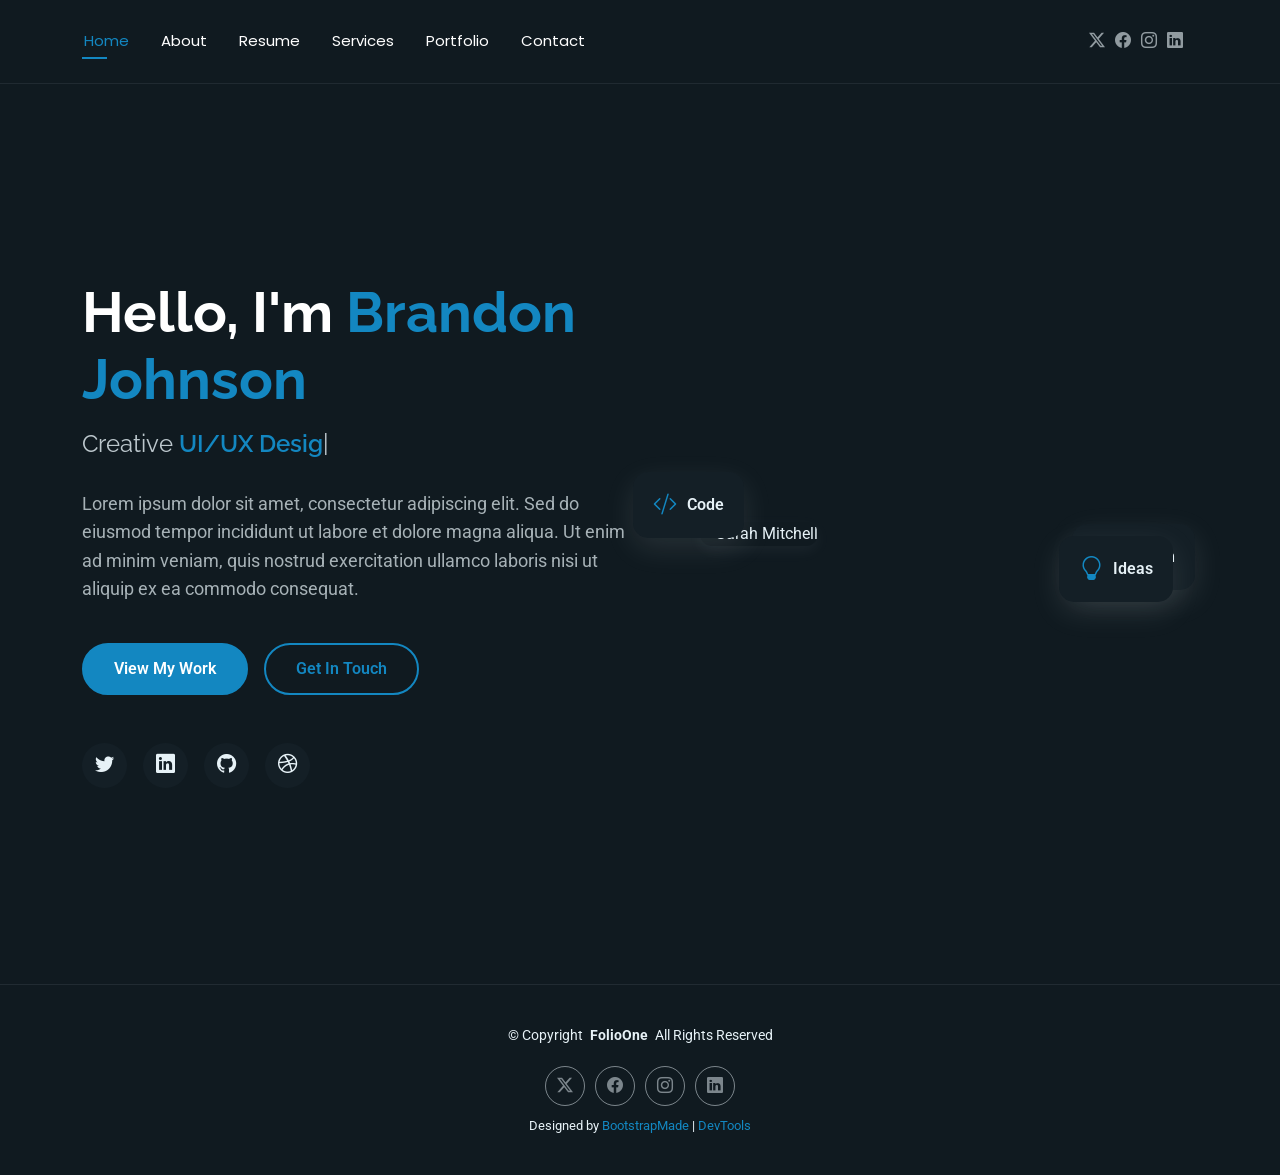
==== commit 80e92617: "Update index.html" ====
--- a/index.html
+++ b/index.html
@@ -9,8 +9,8 @@
   <meta name="keywords" content="">
 
   <!-- Favicons -->
-  <link href="assets/img/favicon.png" rel="icon">
-  <link href="assets/img/apple-touch-icon.png" rel="apple-touch-icon">
+ <link href="assets/img/favicon.jpg" rel="icon" type="image/jpeg">
+<link href="assets/img/apple-touch-icon.png" rel="apple-touch-icon">
 
   <!-- Fonts -->
   <link href="https://fonts.googleapis.com" rel="preconnect">
@@ -168,4 +168,4 @@
 
 </body>
 
-</html>+</html>
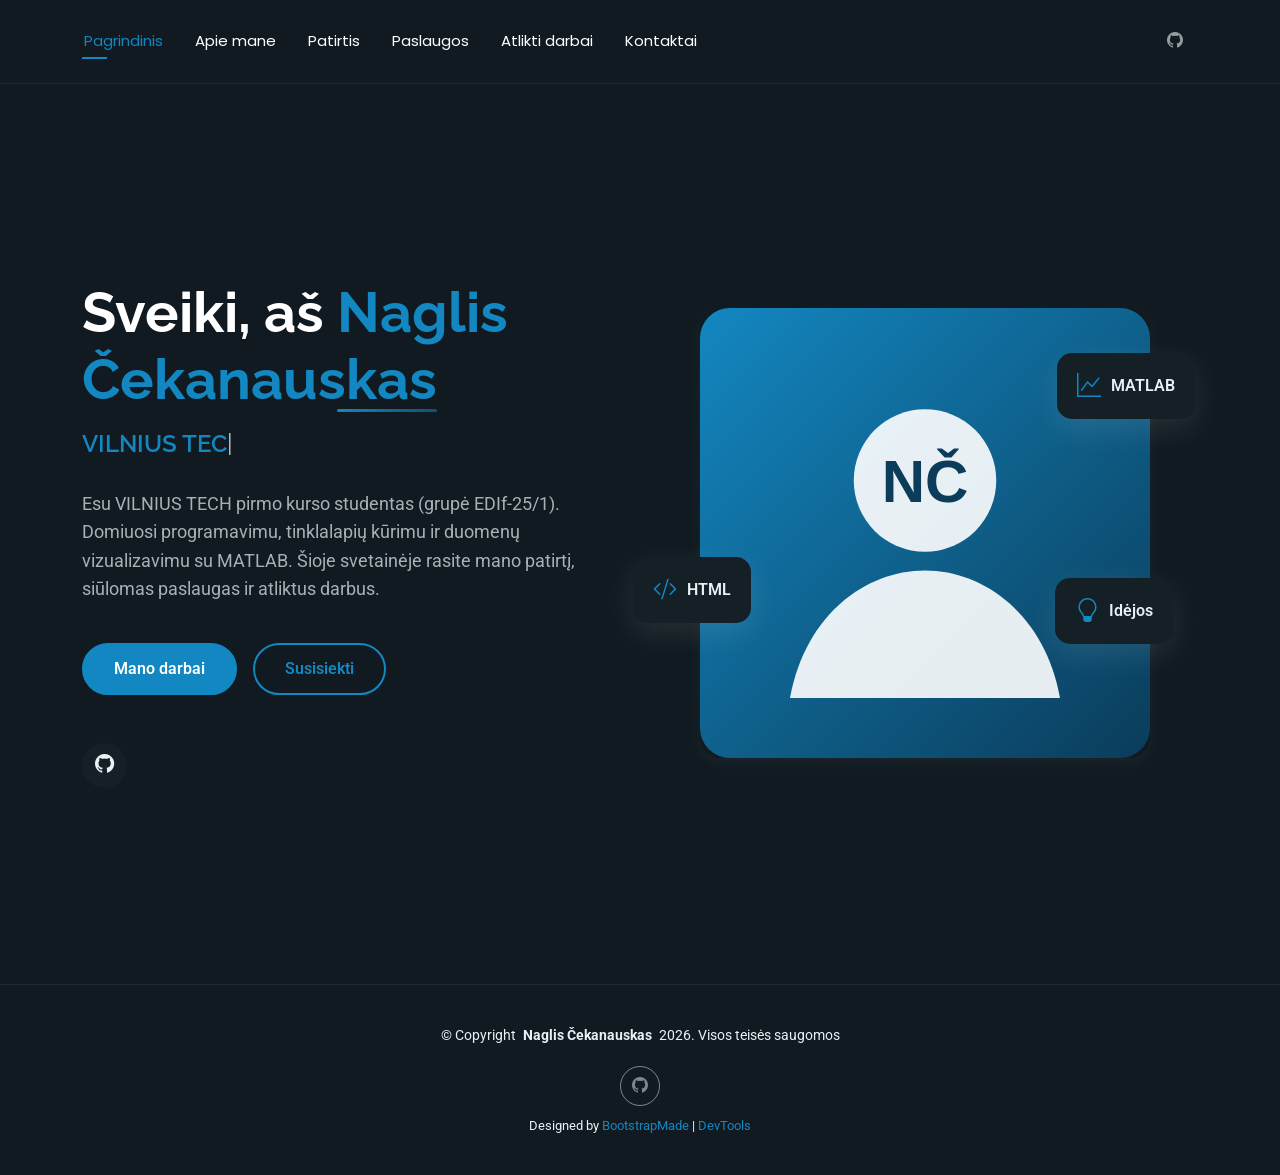
==== commit a46bcf30: "LD8: CV turinys, MATLAB grafikai, paslaugų lentelė, sąrašai ir medija Co-Authored-By: Claude Opus 5." ====
--- a/index.html
+++ b/index.html
@@ -1,11 +1,11 @@
 <!DOCTYPE html>
-<html lang="en">
+<html lang="lt">
 
 <head>
   <meta charset="utf-8">
   <meta content="width=device-width, initial-scale=1.0" name="viewport">
-  <title>Index - FolioOne Bootstrap Template</title>
-  <meta name="description" content="">
+  <title>Pagrindinis – Naglis Čekanauskas CV</title>
+  <meta name="description" content="Naglio Čekanausko asmeninė CV svetainė">
   <meta name="keywords" content="">
 
   <!-- Favicons -->
@@ -41,28 +41,21 @@
   <header id="header" class="header d-flex align-items-center light-background sticky-top">
     <div class="container position-relative d-flex align-items-center justify-content-between">
 
-      <!-- <a href="index.html" class="logo d-flex align-items-center me-auto me-xl-0">
-      <img src="assets/img/logo.webp" alt="">
-      <h1 class="sitename">FolioOne</h1> 
-    </a> -->
 
       <nav id="navmenu" class="navmenu">
         <ul>
-          <li><a href="index.html" class="active">Home</a></li>
-          <li><a href="about.html">About</a></li>
-          <li><a href="resume.html">Resume</a></li>
-          <li><a href="services.html">Services</a></li>
-          <li><a href="portfolio.html">Portfolio</a></li>
-          <li><a href="contact.html">Contact</a></li>
+          <li><a href="index.html" class="active">Pagrindinis</a></li>
+          <li><a href="about.html">Apie mane</a></li>
+          <li><a href="resume.html">Patirtis</a></li>
+          <li><a href="services.html">Paslaugos</a></li>
+          <li><a href="portfolio.html">Atlikti darbai</a></li>
+          <li><a href="contact.html">Kontaktai</a></li>
         </ul>
         <i class="mobile-nav-toggle d-xl-none bi bi-list"></i>
       </nav>
 
       <div class="header-social-links">
-        <a href="#" class="twitter"><i class="bi bi-twitter-x"></i></a>
-        <a href="#" class="facebook"><i class="bi bi-facebook"></i></a>
-        <a href="#" class="instagram"><i class="bi bi-instagram"></i></a>
-        <a href="#" class="linkedin"><i class="bi bi-linkedin"></i></a>
+        <a href="https://github.com/MrDiamondLTU" class="github" aria-label="GitHub"><i class="bi bi-github"></i></a>
       </div>
 
     </div>
@@ -78,37 +71,34 @@
         <div class="row gy-4 align-items-center">
           <div class="col-lg-6 order-2 order-lg-1">
             <div class="hero-content">
-              <h1 data-aos="fade-up" data-aos-delay="200">Hello, I'm <span class="highlight">Brandon Johnson</span></h1>
-              <h2 data-aos="fade-up" data-aos-delay="300">Creative <span class="typed" data-typed-items="UI/UX Designer, Web Developer, Digital Artist, Brand Strategist"></span></h2>
-              <p data-aos="fade-up" data-aos-delay="400">Lorem ipsum dolor sit amet, consectetur adipiscing elit. Sed do eiusmod tempor incididunt ut labore et dolore magna aliqua. Ut enim ad minim veniam, quis nostrud exercitation ullamco laboris nisi ut aliquip ex ea commodo consequat.</p>
+              <h1 data-aos="fade-up" data-aos-delay="200">Sveiki, aš <span class="highlight">Naglis Čekanauskas</span></h1>
+              <h2 data-aos="fade-up" data-aos-delay="300"><span class="typed" data-typed-items="VILNIUS TECH studentas, Pradedantysis programuotojas, MATLAB entuziastas, Tinklalapių kūrėjas"></span></h2>
+              <p data-aos="fade-up" data-aos-delay="400">Esu VILNIUS TECH pirmo kurso studentas (grupė EDIf-25/1). Domiuosi programavimu, tinklalapių kūrimu ir duomenų vizualizavimu su MATLAB. Šioje svetainėje rasite mano patirtį, siūlomas paslaugas ir atliktus darbus.</p>
               <div class="hero-actions" data-aos="fade-up" data-aos-delay="500">
-                <a href="portfolio.html" class="btn btn-primary">View My Work</a>
-                <a href="contact.html" class="btn btn-outline">Get In Touch</a>
+                <a href="portfolio.html" class="btn btn-primary">Mano darbai</a>
+                <a href="contact.html" class="btn btn-outline">Susisiekti</a>
               </div>
               <div class="social-links" data-aos="fade-up" data-aos-delay="600">
-                <a href="#"><i class="bi bi-twitter"></i></a>
-                <a href="#"><i class="bi bi-linkedin"></i></a>
-                <a href="#"><i class="bi bi-github"></i></a>
-                <a href="#"><i class="bi bi-dribbble"></i></a>
+                <a href="https://github.com/MrDiamondLTU" aria-label="GitHub"><i class="bi bi-github"></i></a>
               </div>
             </div>
           </div>
           <div class="col-lg-6 order-1 order-lg-2">
             <div class="hero-image" data-aos="zoom-in" data-aos-delay="300">
               <div class="image-wrapper">
-                <img src="assets/img/profile/profile-square-11.webp" alt="Sarah Mitchell" class="img-fluid">
+                <img src="assets/img/profile/profile-nc.svg" alt="Naglis Čekanauskas – CV svetainės profilio paveikslas" width="600" height="600" class="img-fluid">
                 <div class="floating-elements">
                   <div class="floating-card design" data-aos="fade-left" data-aos-delay="700">
-                    <i class="bi bi-palette"></i>
-                    <span>Design</span>
+                    <i class="bi bi-graph-up"></i>
+                    <span>MATLAB</span>
                   </div>
                   <div class="floating-card code" data-aos="fade-right" data-aos-delay="800">
                     <i class="bi bi-code-slash"></i>
-                    <span>Code</span>
+                    <span>HTML</span>
                   </div>
                   <div class="floating-card creativity" data-aos="fade-up" data-aos-delay="900">
                     <i class="bi bi-lightbulb"></i>
-                    <span>Ideas</span>
+                    <span>Idėjos</span>
                   </div>
                 </div>
               </div>
@@ -126,13 +116,10 @@
 
     <div class="container">
       <div class="copyright text-center ">
-        <p>© <span>Copyright</span> <strong class="px-1 sitename">FolioOne</strong> <span>All Rights Reserved<br></span></p>
+        <p>© <span>Copyright</span> <strong class="px-1 sitename">Naglis Čekanauskas</strong> <span>2026. Visos teisės saugomos<br></span></p>
       </div>
       <div class="social-links d-flex justify-content-center">
-        <a href=""><i class="bi bi-twitter-x"></i></a>
-        <a href=""><i class="bi bi-facebook"></i></a>
-        <a href=""><i class="bi bi-instagram"></i></a>
-        <a href=""><i class="bi bi-linkedin"></i></a>
+        <a href="https://github.com/MrDiamondLTU" aria-label="GitHub"><i class="bi bi-github"></i></a>
       </div>
       <div class="credits">
         <!-- All the links in the footer should remain intact. -->
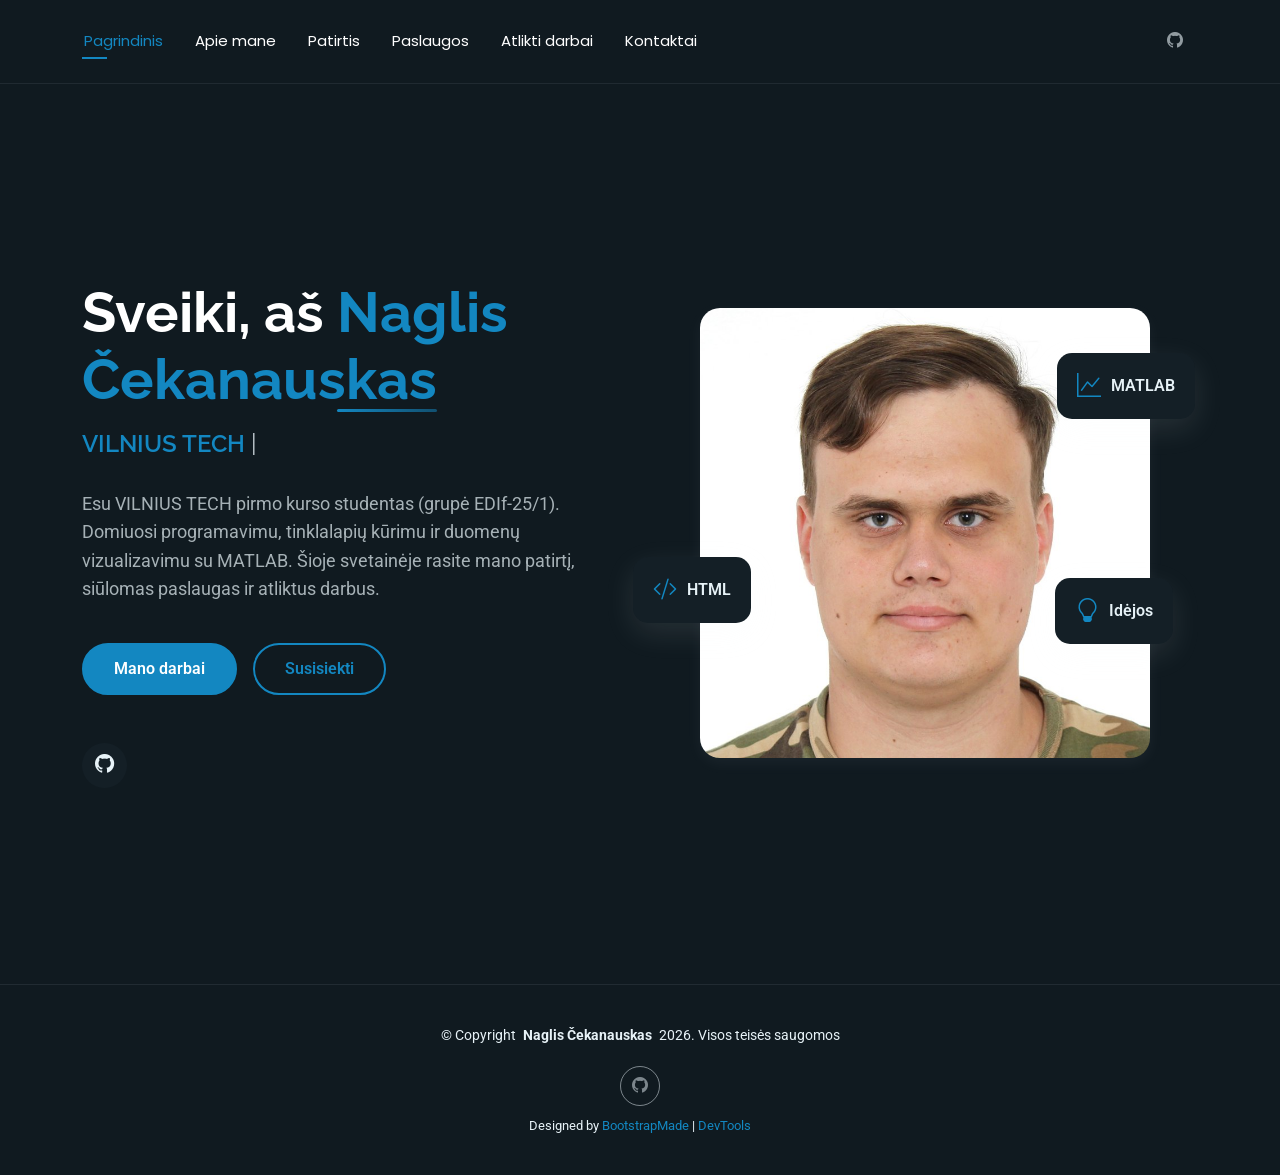
==== commit 77263a62: "Profilio nuotrauka vietoj avataro Co-Authored-By: Claude Opus 5.5 <noreply@anthropic.com>" ====
--- a/index.html
+++ b/index.html
@@ -86,7 +86,7 @@
           <div class="col-lg-6 order-1 order-lg-2">
             <div class="hero-image" data-aos="zoom-in" data-aos-delay="300">
               <div class="image-wrapper">
-                <img src="assets/img/profile/profile-nc.svg" alt="Naglis Čekanauskas – CV svetainės profilio paveikslas" width="600" height="600" class="img-fluid">
+                <img src="assets/img/profile/naglis-cekanauskas.jpg" alt="Naglio Čekanausko portretinė nuotrauka" width="800" height="800" class="img-fluid">
                 <div class="floating-elements">
                   <div class="floating-card design" data-aos="fade-left" data-aos-delay="700">
                     <i class="bi bi-graph-up"></i>
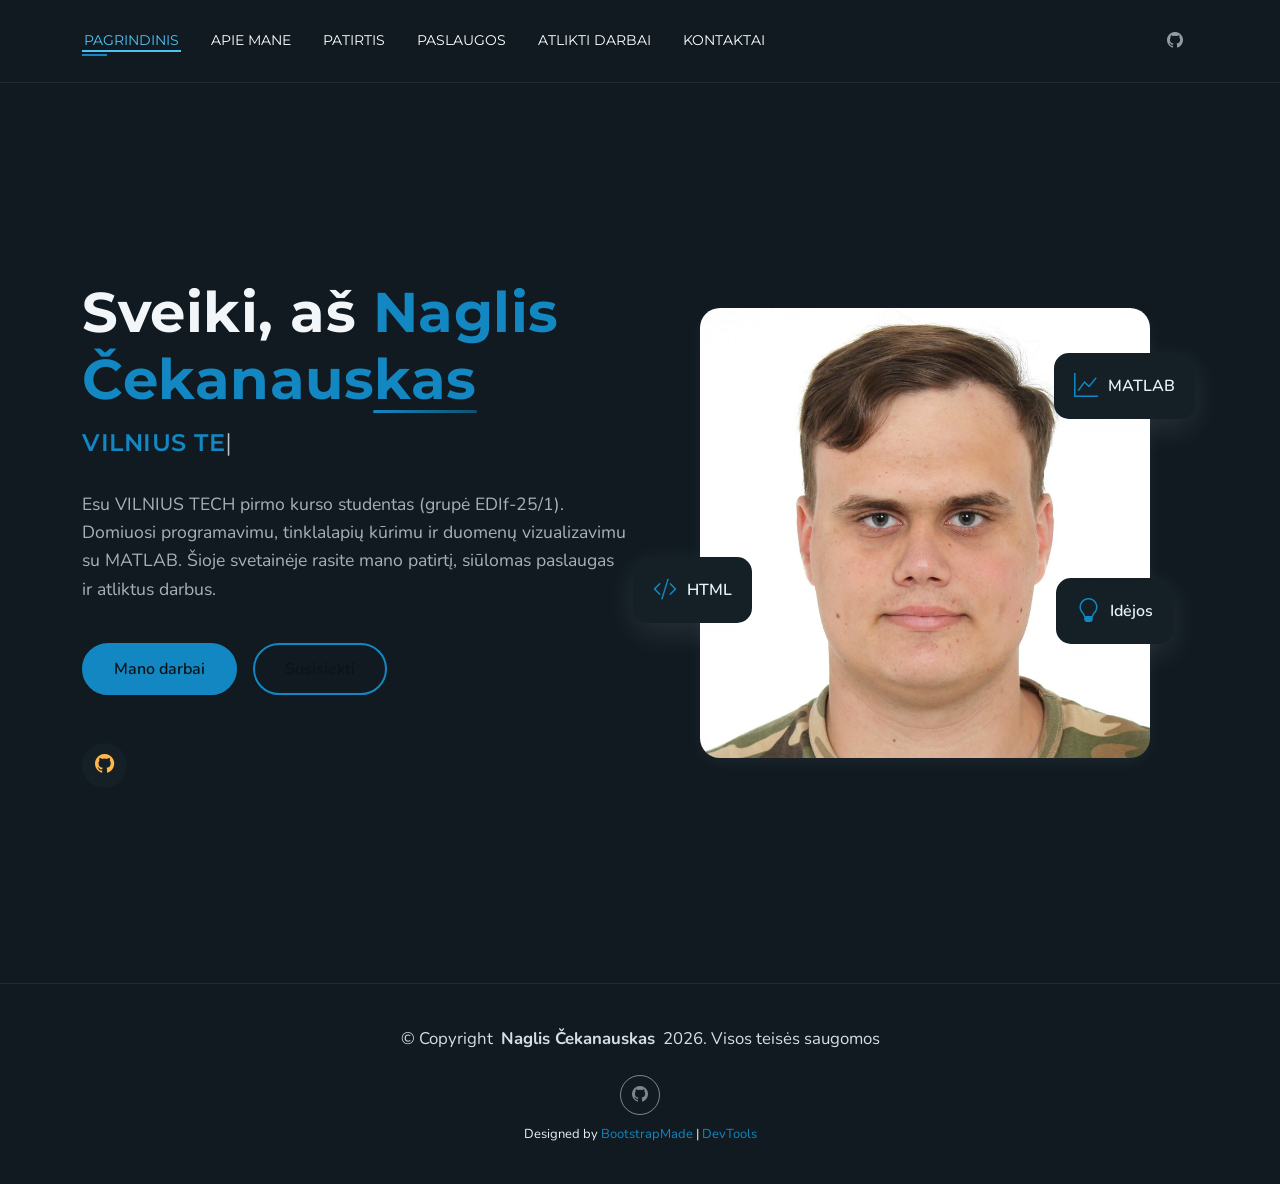
==== commit fdcc322b: "Update index.html" ====
--- a/index.html
+++ b/index.html
@@ -25,7 +25,9 @@
   <link href="assets/vendor/glightbox/css/glightbox.min.css" rel="stylesheet">
 
   <!-- Main CSS File -->
+  <!-- Main CSS File -->
   <link href="assets/css/main.css" rel="stylesheet">
+  <link href="assets/css/custom.css" rel="stylesheet">
 
   <!-- =======================================================
   * Template Name: FolioOne
--- a/assets/css/custom.css
+++ b/assets/css/custom.css
@@ -0,0 +1,188 @@
+/* ===== 9 LD – custom.css ===== */
+@import url('https://fonts.googleapis.com/css2?family=Montserrat:wght@500;700;800&family=Nunito:wght@400;600&display=swap');
+
+/* ---------- 2. Šriftai ---------- */
+:root {
+  --default-font: "Nunito", sans-serif;
+  --heading-font: "Montserrat", sans-serif;
+}
+
+h1, h2, h3, h4, h5, h6 {
+  font-family: var(--heading-font);
+  color: #f2f6f8;
+  letter-spacing: 0.5px;
+}
+h1 { font-size: 2.6rem; font-weight: 800; }
+h2 { font-size: 2rem; font-weight: 700; text-transform: uppercase; }
+h3 { font-size: 1.4rem; font-weight: 700; color: #4fc3f7; }
+h4 { font-size: 1.2rem; font-weight: 600; }
+h5 { font-size: 1.05rem; font-weight: 600; }
+h6 { font-size: 0.95rem; font-weight: 600; text-transform: uppercase; }
+
+p {
+  font-size: 1.05rem;
+  line-height: 1.8;
+  color: #d5dee3;
+  margin-bottom: 1.2rem;
+}
+
+/* ---------- 3. Mygtukai ir nuorodos ---------- */
+.btn-ghost, button, .btn {
+  background: #4fc3f7;
+  color: #0b1419 !important;
+  border: 2px solid #4fc3f7;
+  border-radius: 30px;
+  padding: 10px 26px;
+  font-weight: 700;
+  transition: all 0.25s ease;
+}
+.btn-ghost:hover, button:hover, .btn:hover {
+  background: transparent;
+  color: #4fc3f7 !important;
+  transform: translateY(-3px);
+  box-shadow: 0 6px 18px rgba(79, 195, 247, 0.35);
+}
+.btn-ghost:active, button:active, .btn:active {
+  transform: translateY(0) scale(0.97);
+  box-shadow: none;
+}
+
+.main a:not(.btn-ghost):not(.btn) {
+  color: #ffb74d;
+  text-decoration: underline dotted;
+  text-underline-offset: 4px;
+}
+.main a:not(.btn-ghost):not(.btn):hover {
+  color: #ffd180;
+  text-decoration-style: solid;
+}
+
+/* ---------- 4. Išdėstymas ---------- */
+#about, #resume, #portfolio {
+  padding: 90px 0;
+}
+#about .section-title,
+#resume .section-title,
+#portfolio .section-title {
+  margin-bottom: 50px;
+  padding-bottom: 10px;
+}
+
+#about .container > .row,
+#resume .resume-item,
+#portfolio .portfolio-item {
+  background: #15242c;
+  border: 1px solid rgba(79, 195, 247, 0.25);
+  border-radius: 16px;
+  box-shadow: 0 8px 24px rgba(0, 0, 0, 0.4);
+  padding: 25px;
+  margin-bottom: 25px;
+}
+
+/* ---------- 5. Komponentai: meniu ir progreso juostos ---------- */
+.navmenu a {
+  font-family: var(--heading-font);
+  text-transform: uppercase;
+  font-size: 0.85rem;
+  border-bottom: 2px solid transparent;
+}
+.navmenu a:hover,
+.navmenu .active {
+  color: #4fc3f7 !important;
+  border-bottom-color: #4fc3f7;
+}
+
+.skills .progress {
+  height: 12px;
+  background: #22343d;
+  border-radius: 20px;
+}
+.skills .progress-bar {
+  background: linear-gradient(90deg, #4fc3f7, #ffb74d);
+  border-radius: 20px;
+}
+
+/* ===== PAPILDOMA UŽDUOTIS ===== */
+
+/* Numeruotas sąrašas su skaitikliais */
+.services ol {
+  list-style: none;
+  counter-reset: zingsnis;
+  padding-left: 0;
+}
+.services ol > li {
+  counter-increment: zingsnis;
+  position: relative;
+  padding-left: 45px;
+  margin-bottom: 12px;
+}
+.services ol > li::before {
+  content: counter(zingsnis);
+  position: absolute;
+  left: 0;
+  top: 0;
+  width: 30px;
+  height: 30px;
+  background: #4fc3f7;
+  color: #0b1419;
+  border-radius: 50%;
+  text-align: center;
+  line-height: 30px;
+  font-weight: 700;
+}
+
+/* Nenumeruotas sąrašas */
+.services ul {
+  list-style: none;
+  padding-left: 0;
+}
+.services ul > li::before {
+  content: "▸ ";
+  color: #ffb74d;
+  font-weight: 700;
+}
+
+/* Įdėtiniai sąrašai */
+.services ol ol, .services ul ul {
+  margin-top: 8px;
+  padding-left: 20px;
+  border-left: 2px dashed #ffb74d;
+}
+.services ol ol > li {
+  counter-increment: none;
+  padding-left: 15px;
+}
+.services ol ol > li::before {
+  content: "–";
+  background: none;
+  color: #ffb74d;
+  width: auto;
+  height: auto;
+  line-height: inherit;
+}
+.services ul ul > li::before {
+  content: "◦ ";
+  color: #4fc3f7;
+}
+
+/* Lentelė */
+.services-table {
+  --bs-table-bg: #15242c;
+  --bs-table-striped-bg: #1d3340;
+  --bs-table-hover-bg: #27495a;
+}
+.services-table thead th {
+  background: #4fc3f7 !important;
+  color: #0b1419 !important;
+  text-transform: uppercase;
+  font-family: var(--heading-font);
+}
+.services-table th,
+.services-table td {
+  padding: 14px 18px;
+  text-align: center;
+  vertical-align: middle;
+}
+.services-table tbody tr:hover > * {
+  background: #27495a !important;
+}
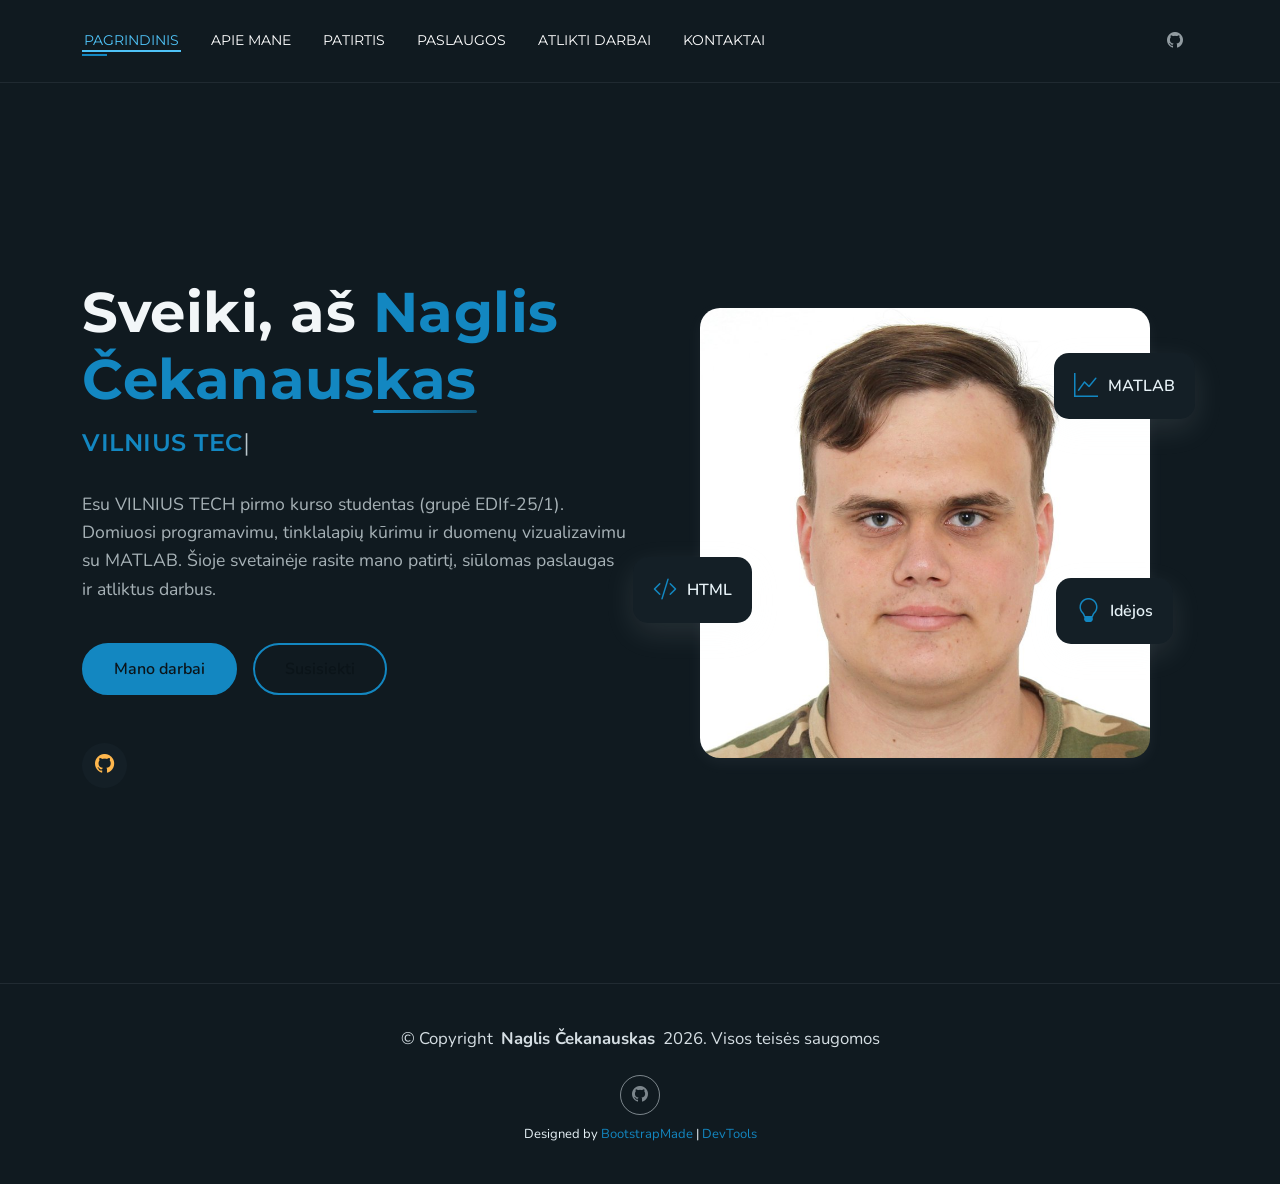
==== commit c8b094c7: "Update index.html" ====
--- a/index.html
+++ b/index.html
@@ -24,7 +24,6 @@
   <link href="assets/vendor/swiper/swiper-bundle.min.css" rel="stylesheet">
   <link href="assets/vendor/glightbox/css/glightbox.min.css" rel="stylesheet">
 
-  <!-- Main CSS File -->
   <!-- Main CSS File -->
   <link href="assets/css/main.css" rel="stylesheet">
   <link href="assets/css/custom.css" rel="stylesheet">
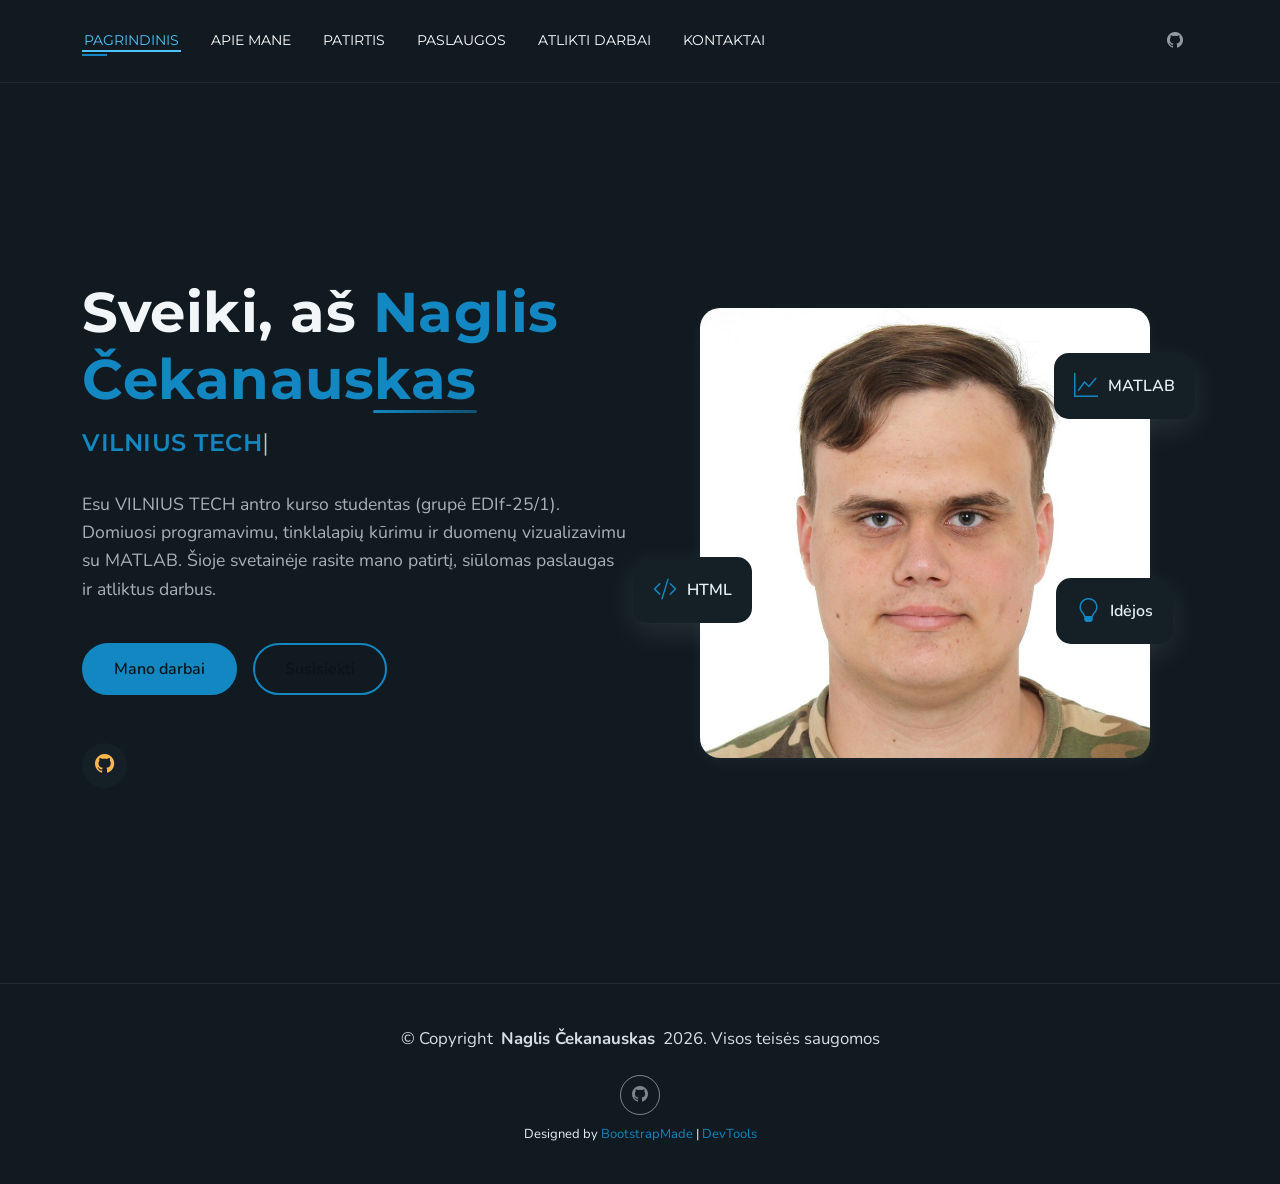
==== commit fddbb03d: "Update student year from first to second" ====
--- a/index.html
+++ b/index.html
@@ -74,7 +74,7 @@
             <div class="hero-content">
               <h1 data-aos="fade-up" data-aos-delay="200">Sveiki, aš <span class="highlight">Naglis Čekanauskas</span></h1>
               <h2 data-aos="fade-up" data-aos-delay="300"><span class="typed" data-typed-items="VILNIUS TECH studentas, Pradedantysis programuotojas, MATLAB entuziastas, Tinklalapių kūrėjas"></span></h2>
-              <p data-aos="fade-up" data-aos-delay="400">Esu VILNIUS TECH pirmo kurso studentas (grupė EDIf-25/1). Domiuosi programavimu, tinklalapių kūrimu ir duomenų vizualizavimu su MATLAB. Šioje svetainėje rasite mano patirtį, siūlomas paslaugas ir atliktus darbus.</p>
+              <p data-aos="fade-up" data-aos-delay="400">Esu VILNIUS TECH antro kurso studentas (grupė EDIf-25/1). Domiuosi programavimu, tinklalapių kūrimu ir duomenų vizualizavimu su MATLAB. Šioje svetainėje rasite mano patirtį, siūlomas paslaugas ir atliktus darbus.</p>
               <div class="hero-actions" data-aos="fade-up" data-aos-delay="500">
                 <a href="portfolio.html" class="btn btn-primary">Mano darbai</a>
                 <a href="contact.html" class="btn btn-outline">Susisiekti</a>
